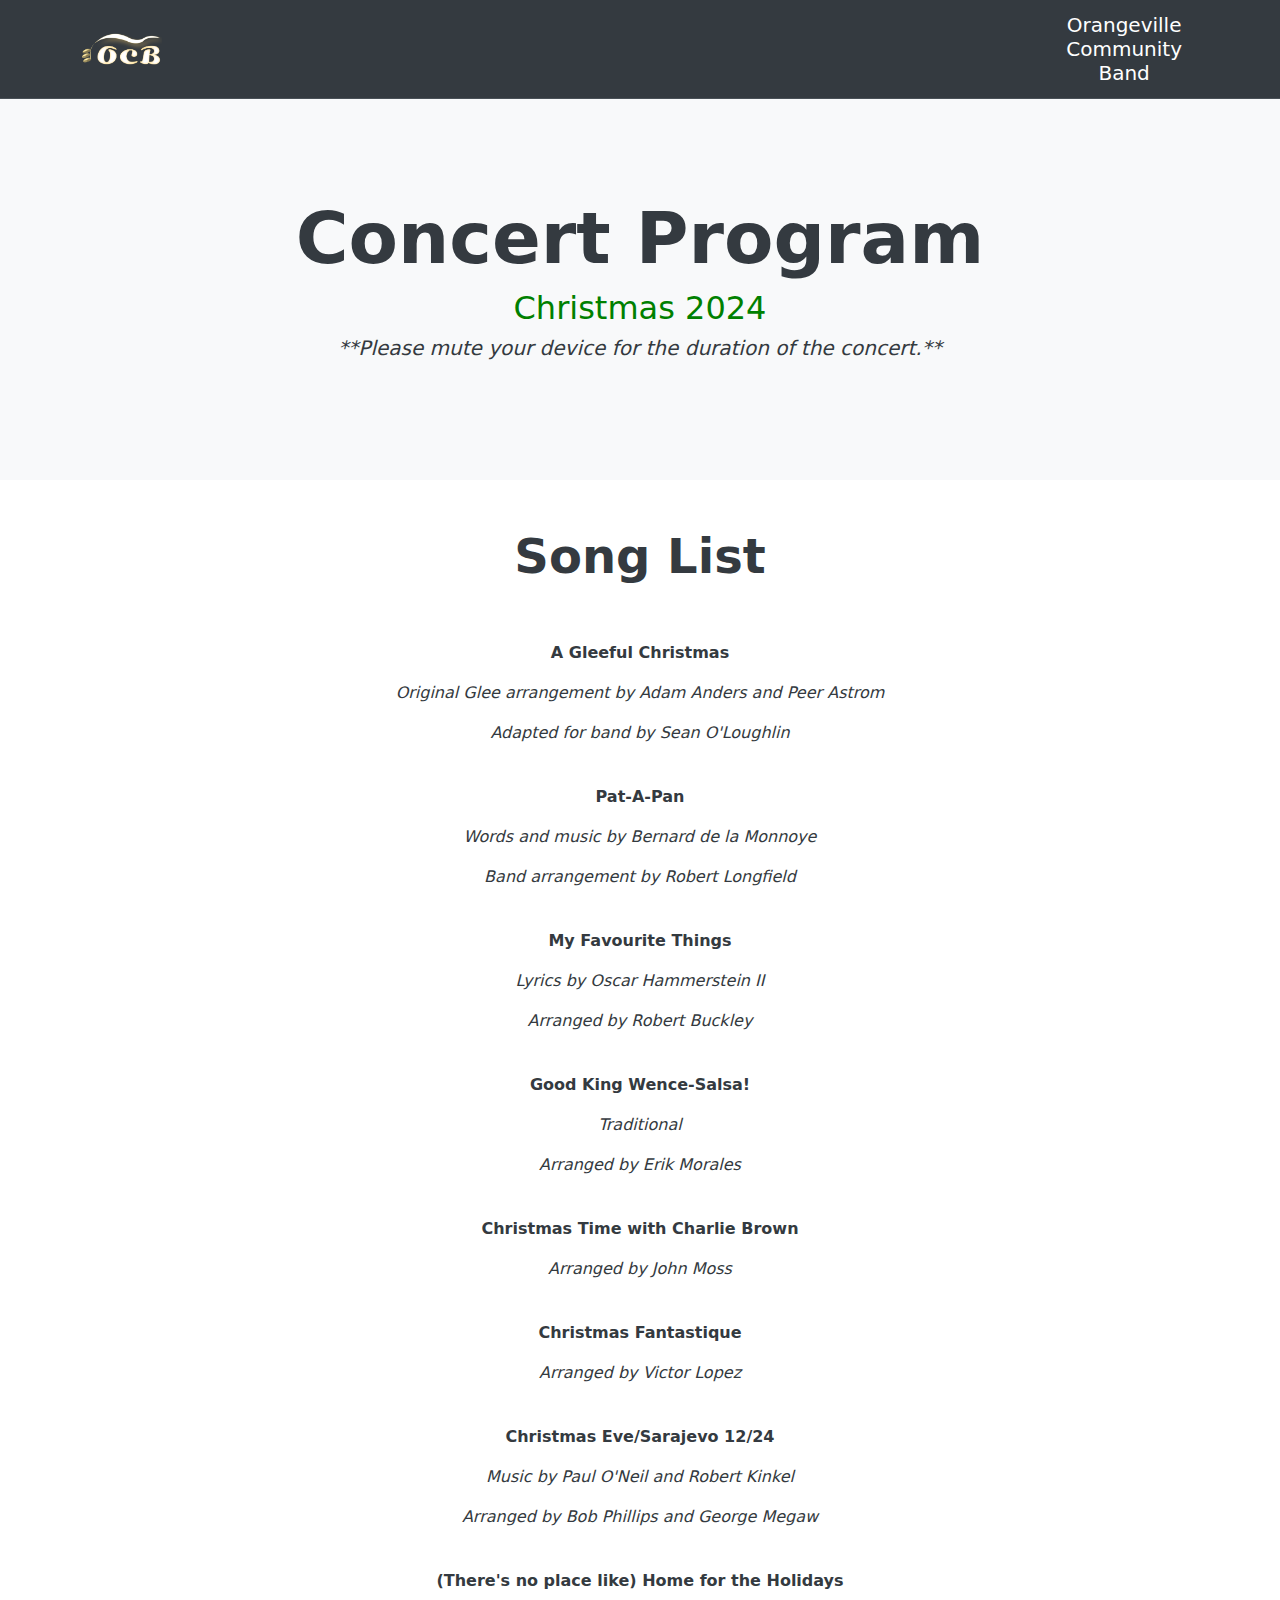
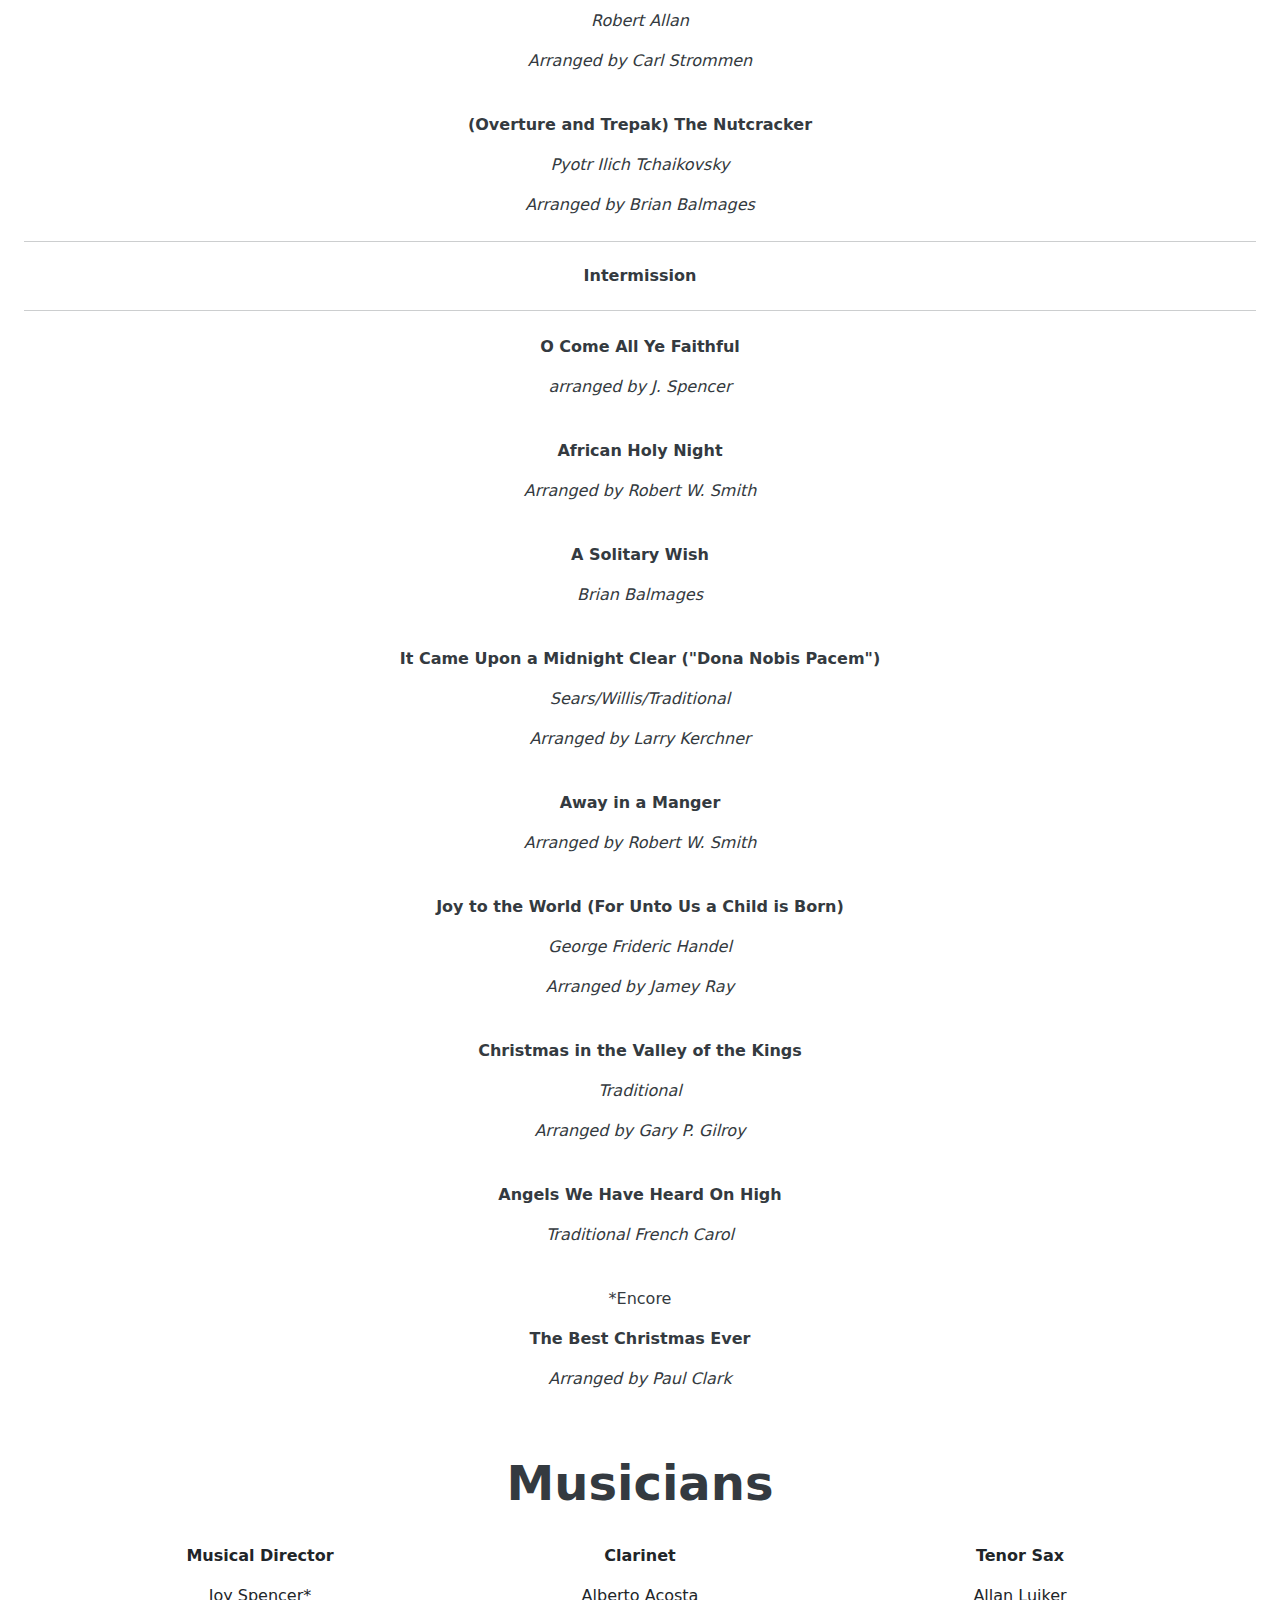
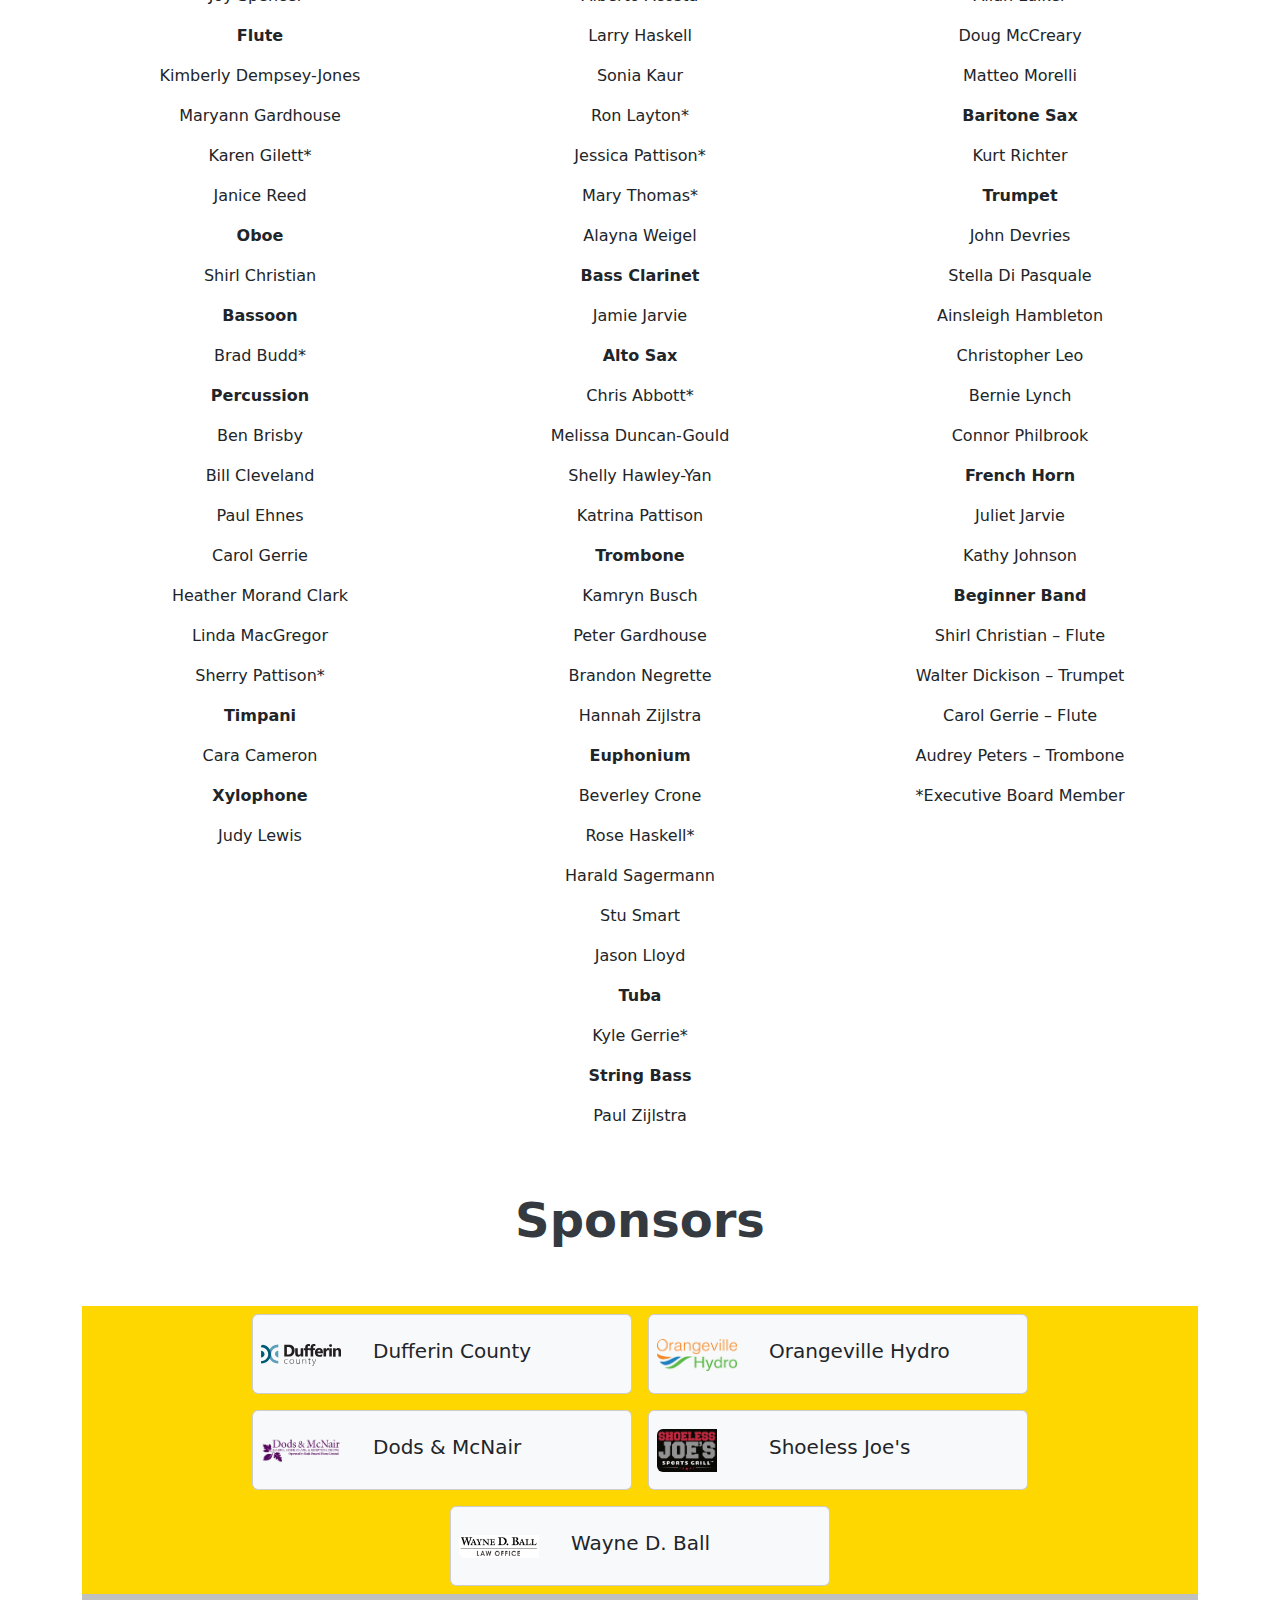
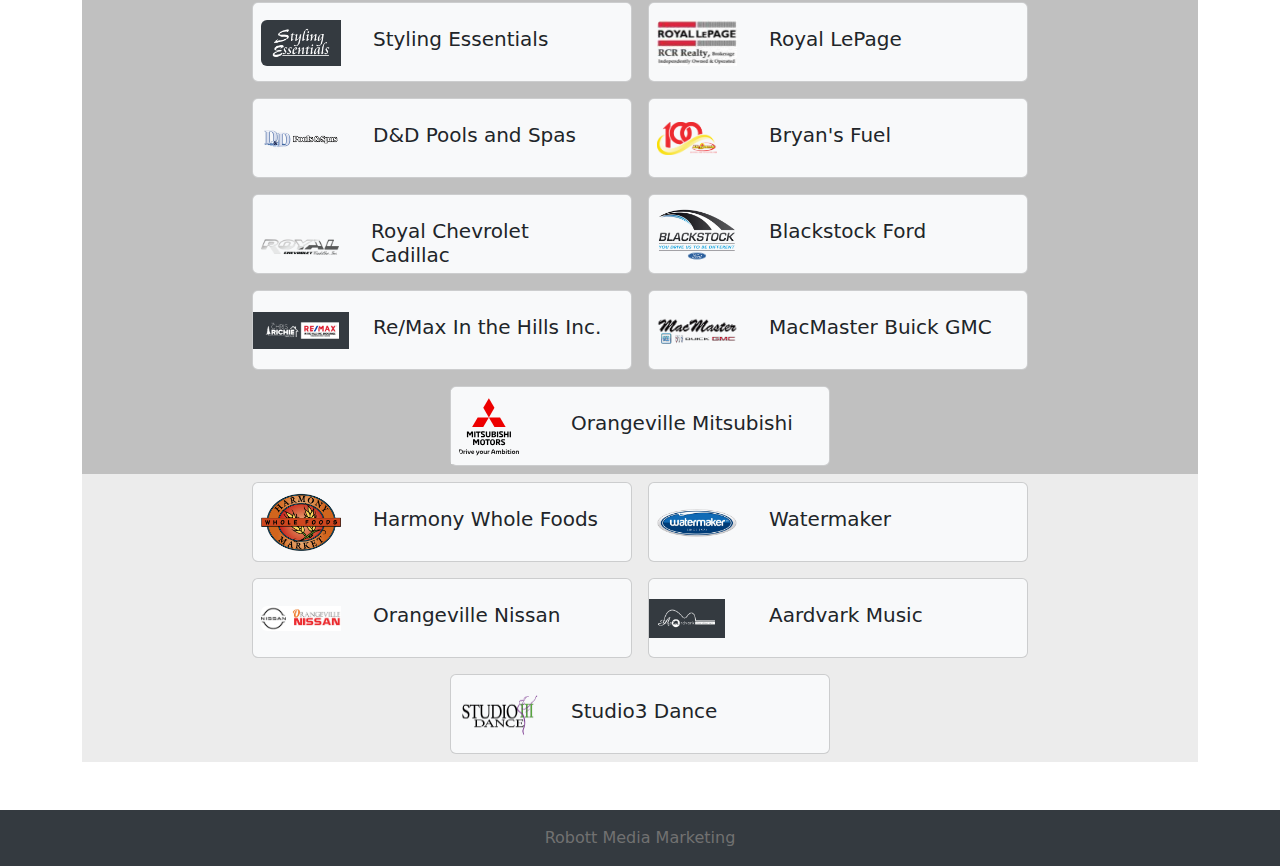
==== ocb-program/index.html @ e538e177 "Added more sponsors" ====
<html lang="en">
<head>
    <meta charset="UTF-8">
    <meta name="viewport" content="width=device-width, initial-scale=1.0">
    <title>Christmas Concert Program 2024 | Orangeville Community Band</title>
    <link href="https://cdn.jsdelivr.net/npm/bootstrap@5.3.3/dist/css/bootstrap.min.css" rel="stylesheet" integrity="sha384-QWTKZyjpPEjISv5WaRU9OFeRpok6YctnYmDr5pNlyT2bRjXh0JMhjY6hW+ALEwIH" crossorigin="anonymous">
    <script src="https://cdn.jsdelivr.net/npm/bootstrap@5.3.3/dist/js/bootstrap.bundle.min.js" integrity="sha384-YvpcrYf0tY3lHB60NNkmXc5s9fDVZLESaAA55NDzOxhy9GkcIdslK1eN7N6jIeHz" crossorigin="anonymous"></script>
    <link rel="stylesheet" href="/ocb-program/style/style.css">
</head>
<body>
<nav class="navbar bg-dark border-bottom border-body" data-bs-theme="dark">
  <div class="container d-flex justify-content-between align-items-center">
    <img src="/ocb-program/img/logo.png" alt="Orangeville Community and Logo" width="80">
    <p class="navbar-brand mb-0 h1 text-center">Orangeville <br>Community<br> Band</p>
  </div>
</nav>



  <!-- Hero titlebar -->
  <div class="bg-light text-secondary px-4 py-5 text-center">
    <div class="py-5">
      <h1 class="display-2 fw-bold text-dark">Concert Program</h1>
      <h2>Christmas 2024</h2>
      <div class="col-lg-6 mx-auto">
        <h3 class="fs-5 mb-4 text-dark fst-italic">**Please mute your device for the duration of the concert.**</h3>
      </div>
    </div>
  </div>

  <!--  -->
  <div class="text-dark px-4 py-5 text-center">
    <h4 class="display-5 fw-bold text-dark text-center">Song List</h4>
    <br>
    
    <br>
    <p class="fw-bold">A Gleeful Christmas</p>
    <p class="fst-italic">Original Glee arrangement by Adam Anders and Peer Astrom</p>
    <p class="fst-italic">Adapted for band by Sean O'Loughlin</p>
    
    <br>
    <p class="fw-bold">Pat-A-Pan</p>
    <p class="fst-italic">Words and music by Bernard de la Monnoye</p>
    <p class="fst-italic">Band arrangement by Robert Longfield</p>

    <br>
    <p class="fw-bold">My Favourite Things</p>
    <p class="fst-italic">Lyrics by Oscar Hammerstein II</p>
    <p class="fst-italic">Arranged by Robert Buckley</p>

    <br>
    <p class="fw-bold">Good King Wence-Salsa!</p>
    <p class="fst-italic">Traditional</p>
    <p class="fst-italic">Arranged by Erik Morales</p>

    <br>
    <p class="fw-bold">Christmas Time with Charlie Brown</p>
    <p class="fst-italic">Arranged by John Moss</p>

    <br>
    <p class="fw-bold">Christmas Fantastique</p>
    <p class="fst-italic">Arranged by Victor Lopez</p>

    <br>
    <p class="fw-bold">Christmas Eve/Sarajevo 12/24</p>
    <p class="fst-italic">Music by Paul O'Neil and Robert Kinkel</p>
    <p class="fst-italic">Arranged by Bob Phillips and George Megaw</p>

    <br>
    <p class="fw-bold">(There's no place like) Home for the Holidays</p>
    <p class="fst-italic">Robert Allan</p>
    <p class="fst-italic">Arranged by Carl Strommen</p>

    <br>
    <p class="fw-bold">(Overture and Trepak) The Nutcracker</p>
    <p class="fst-italic">Pyotr Ilich Tchaikovsky</p>
    <p class="fst-italic">Arranged by Brian Balmages</p>    

    <!-- Divider line -->
    <hr class="my-4">

    <h6 class="fw-bold">Intermission</h6>

    <!-- Divider line -->
    <hr class="my-4">

    <p class="fw-bold">O Come All Ye Faithful</p>
    <p class="fst-italic">arranged by J. Spencer</p>

    <br>
    <p class="fw-bold">African Holy Night</p>
    <p class="fst-italic">Arranged by Robert W. Smith</p>

    <br>
    <p class="fw-bold">A Solitary Wish</p>
    <p class="fst-italic">Brian Balmages</p>

    <br>
    <p class="fw-bold">It Came Upon a Midnight Clear ("Dona Nobis Pacem")</p>
    <p class="fst-italic">Sears/Willis/Traditional</p>
    <p class="fst-italic">Arranged by Larry Kerchner</p>   

    <br>
    <p class="fw-bold">Away in a Manger</p>
    <p class="fst-italic">Arranged by Robert W. Smith</p>

    <br>
    <p class="fw-bold">Joy to the World (For Unto Us a Child is Born)</p>
    <p class="fst-italic">George Frideric Handel</p>
    <p class="fst-italic">Arranged by Jamey Ray</p>   

    <br>
    <p class="fw-bold">Christmas in the Valley of the Kings</p>
    <p class="fst-italic">Traditional</p>
    <p class="fst-italic">Arranged by Gary P. Gilroy</p>   

    <br>
    <p class="fw-bold">Angels We Have Heard On High</p>
    <p class="fst-italic">Traditional French Carol</p>

    <br>
    <p><span class="fw-normal fst-normal">*Encore</span></p>
    <p class="fw-bold">The Best Christmas Ever</p>
    <p class="fst-italic">Arranged by Paul Clark</p>
  </div>

  <!-- Musicians -->
  <div class="container w-80 mx-auto">
    <h4 class="display-5 fw-bold text-dark text-center">Musicians</h4><br>

    <div class="row text-center">

      <div class="col-md-4">
        <p class="fw-bold">Musical Director</p>
        <p>Joy Spencer*</p>

        <p class="fw-bold">Flute</p>
        <p>Kimberly Dempsey-Jones</p>
        <p>Maryann Gardhouse</p>
        <p>Karen Gilett*</p>
        <p>Janice Reed</p>

        <p class="fw-bold">Oboe</p>
        <p>Shirl Christian</p>

        <p class="fw-bold">Bassoon</p>
        <p>Brad Budd*</p>

        <p class="fw-bold">Percussion</p>
        <p>Ben Brisby</p>
        <p>Bill Cleveland</p>
        <p>Paul Ehnes</p>
        <p>Carol Gerrie</p>
        <p>Heather Morand Clark</p>
        <p>Linda MacGregor</p>
        <p>Sherry Pattison*</p>

        <p class="fw-bold">Timpani</p>
        <p>Cara Cameron</p>

        <p class="fw-bold">Xylophone</p>
        <p>Judy Lewis</p>
      </div>

      <div class="col-md-4">
        <p class="fw-bold">Clarinet</p>
        <p>Alberto Acosta</p>
        <p>Larry Haskell</p>
        <p>Sonia Kaur</p>
        <p>Ron Layton*</p>
        <p>Jessica Pattison*</p>
        <p>Mary Thomas*</p>
        <p>Alayna Weigel</p>

        <p class="fw-bold">Bass Clarinet</p>
        <p>Jamie Jarvie</p>

        <p class="fw-bold">Alto Sax</p>
        <p>Chris Abbott*</p>
        <p>Melissa Duncan-Gould</p>
        <p>Shelly Hawley-Yan</p>
        <p>Katrina Pattison</p>

        <p class="fw-bold">Trombone</p>
        <p>Kamryn Busch</p>
        <p>Peter Gardhouse</p>
        <p>Brandon Negrette</p>
        <p>Hannah Zijlstra</p>

        <p class="fw-bold">Euphonium</p>
        <p>Beverley Crone</p>
        <p>Rose Haskell*</p>
        <p>Harald Sagermann</p>
        <p>Stu Smart</p>
        <p>Jason Lloyd</p>

        <p class="fw-bold">Tuba</p>
        <p>Kyle Gerrie*</p>

        <p class="fw-bold">String Bass</p>
        <p>Paul Zijlstra</p>
      </div>

      <div class="col-md-4">
        <p class="fw-bold">Tenor Sax</p>
        <p>Allan Luiker</p>
        <p>Doug McCreary</p>
        <p>Matteo Morelli</p>

        <p class="fw-bold">Baritone Sax</p>
        <p>Kurt Richter</p>

        <p class="fw-bold">Trumpet</p>
        <p>John Devries</p>
        <p>Stella Di Pasquale</p>
        <p>Ainsleigh Hambleton</p>
        <p>Christopher Leo</p>
        <p>Bernie Lynch</p>
        <p>Connor Philbrook</p>

        <p class="fw-bold">French Horn</p>
        <p>Juliet Jarvie</p>
        <p>Kathy Johnson</p>

        <p class="fw-bold">Beginner Band</p>
        <p>Shirl Christian – Flute</p>
        <p>Walter Dickison – Trumpet</p>
        <p>Carol Gerrie – Flute</p>
        <p>Audrey Peters – Trombone</p>

        <p>*Executive Board Member</p>
      </div>

    </div>
  </div>

  <div class="container my-5 w-60 mx-auto"> <!-- Centered container with 50% width -->
    <h4 class="display-5 fw-bold text-dark text-center">Sponsors</h4><br><br>

    <!-- Gold -->
    <div class="d-flex flex-wrap justify-content-center" style="background-color: gold;"> <!-- Use flexbox to center the cards -->
  
      <div class="card m-2" style="background-color: #f8f9fa; width: 380px;height: 80px;">
        <div class="d-flex">
          <div class="p-2 align-self-center">
            <img src="/ocb-program/img/dufferin-county-colour.svg" class="py-1 rounded-start" alt="Image 1" width="80">
          </div>
          <div class="p-2 flex-grow-1">
            <div class="card-body">
              <h5 class="card-title">Dufferin County</h5>
            </div>
          </div>
        </div>
      </div>

      <div class="card m-2" style="background-color: #f8f9fa; width: 380px;height: 80px;">
        <div class="d-flex">
          <div class="p-2 align-self-center">
            <img src="/ocb-program/img/orangeville-hydro.png" class="img-fluid rounded-start" alt="Image 1" width="80">
          </div>
          <div class="p-2 flex-grow-1">
            <div class="card-body">
              <h5 class="card-title">Orangeville Hydro</h5>
            </div>
          </div>
        </div>
      </div>

      <div class="card m-2" style="background-color: #f8f9fa; width: 380px; height: 80px;">
        <div class="d-flex">
          <div class="p-2 align-self-center">
            <img src="/ocb-program/img/dods-mcnair.png" class="img-fluid rounded-start" alt="Image 1" width="80">
          </div>
          <div class="p-2 flex-grow-1">
            <div class="card-body">
              <h5 class="card-title">Dods & McNair</h5>
            </div>
          </div>
        </div>
      </div>

      <div class="card m-2" style="background-color: #f8f9fa; width: 380px; height: 80px;">
        <div class="d-flex">
          <div class="p-2 align-self-center">
            <img src="/ocb-program/img/shoeless-joes.jpg" class="img-fluid rounded-start" alt="Image 1" width="60" height="20">
          </div>
          <div class="p-2 flex-grow-1">
            <div class="card-body">
              <h5 class="card-title" style="margin-left: 20px;">Shoeless Joe's</h5>
            </div>
          </div>
        </div>
      </div>

      <div class="card m-2" style="background-color: #f8f9fa; width: 380px; height: 80px;">
        <div class="d-flex">
          <div class="p-2 align-self-center">
            <img src="/ocb-program/img/wayne-d-ball.gif" class="py-0 img-fluid rounded-start" alt="Image 1" width="80">
          </div>
          <div class="p-2 flex-grow-1">
            <div class="card-body">
              <h5 class="card-title">Wayne D. Ball</h5>
            </div>
          </div>
        </div>
      </div>

    </div>

    <!-- Silver -->
    <div class="d-flex flex-wrap justify-content-center" style="background-color: silver;"> <!-- Use flexbox to center the cards -->
  
      <div class="card m-2" style="background-color: #f8f9fa; width: 380px;height: 80px;">
        <div class="d-flex">
          <div class="p-2 align-self-center">
            <img src="/ocb-program/img/styling-essentials.png" class="py-1 rounded-start bg-dark" alt="Image 1" width="80">
          </div>
          <div class="p-2 flex-grow-1">
            <div class="card-body">
              <h5 class="card-title">Styling Essentials</h5>
            </div>
          </div>
        </div>
      </div>

      <div class="card m-2" style="background-color: #f8f9fa; width: 380px;height: 80px;">
        <div class="d-flex">
          <div class="p-2 align-self-center">
            <img src="/ocb-program/img/Royal-LePage.jpg" class="img-fluid rounded-start" alt="Image 1" width="80">
          </div>
          <div class="p-2 flex-grow-1">
            <div class="card-body">
              <h5 class="card-title">Royal LePage</h5>
            </div>
          </div>
        </div>
      </div>

      <div class="card m-2" style="background-color: #f8f9fa; width: 380px;height: 80px;">
        <div class="d-flex">
          <div class="p-2 align-self-center">
            <img src="/ocb-program/img/D&D-Pools.png" class="img-fluid rounded-start" alt="Image 1" width="80">
          </div>
          <div class="p-2 flex-grow-1">
            <div class="card-body">
              <h5 class="card-title">D&D Pools and Spas</h5>
            </div>
          </div>
        </div>
      </div>

      <div class="card m-2" style="background-color: #f8f9fa; width: 380px; height: 80px;">
        <div class="d-flex">
          <div class="p-2 align-self-center">
            <img src="/ocb-program/img/bryan_s-fuel-100th.png" class="img-fluid rounded-start" alt="Image 1" width="60" height="20">
          </div>
          <div class="p-2 flex-grow-1">
            <div class="card-body">
              <h5 class="card-title" style="margin-left: 20px;">Bryan's Fuel</h5>
            </div>
          </div>
        </div>
      </div>

      <div class="card m-2" style="background-color: #f8f9fa; width: 380px; height: 80px;">
        <div class="d-flex">
          <div class="p-2 align-self-center bg-light">
            <img src="/ocb-program/img/Royal_ChevroletCadillac.png" class="py-0 img-fluid rounded-start" alt="Image 1" width="80">
          </div>
          <div class="p-2 flex-grow-1">
            <div class="card-body">
              <h5 class="card-title">Royal Chevrolet Cadillac</h5>
            </div>
          </div>
        </div>
      </div>

      <div class="card m-2" style="background-color: #f8f9fa; width: 380px; height: 80px;">
        <div class="d-flex">
          <div class="p-2 align-self-center bg-light">
            <img src="/ocb-program/img/BlackStock-Ford.png" class="py-0 img-fluid rounded-start" alt="Image 1" width="80">
          </div>
          <div class="p-2 flex-grow-1">
            <div class="card-body">
              <h5 class="card-title">Blackstock Ford</h5>
            </div>
          </div>
        </div>
      </div>

      <div class="card m-2" style="background-color: #f8f9fa; width: 380px; height: 80px;">
        <div class="d-flex">
          <div class="p-2 align-self-center bg-dark">
            <img src="/ocb-program/img/remax-in-the-hills-logo.webp" class="py-0 img-fluid rounded-start" alt="Image 1" width="80">
          </div>
          <div class="p-2 flex-grow-1">
            <div class="card-body">
              <h5 class="card-title">Re/Max In the Hills Inc.</h5>
            </div>
          </div>
        </div>
      </div>

      <div class="card m-2" style="background-color: #f8f9fa; width: 380px; height: 80px;">
        <div class="d-flex">
          <div class="p-2 align-self-center bg-light">
            <img src="/ocb-program/img/MACMASTER23LOGO.png" class="py-0 img-fluid rounded-start" alt="Image 1" width="80">
          </div>
          <div class="p-2 flex-grow-1">
            <div class="card-body">
              <h5 class="card-title">MacMaster Buick GMC</h5>
            </div>
          </div>
        </div>
      </div>

      <div class="card m-2" style="background-color: #f8f9fa; width: 380px; height: 80px;">
        <div class="d-flex">
          <div class="p-2 align-self-center bg-light">
            <img src="/ocb-program/img/mitsubishi-orangeville.svg" class="py-0 img-fluid rounded-start" alt="Image 1" width="60">
          </div>
          <div class="p-2 flex-grow-1">
            <div class="card-body">
              <h5 class="card-title" style="margin-left: 20px;">Orangeville Mitsubishi</h5>
            </div>
          </div>
        </div>
      </div>

    </div>

     <!-- Bronze -->
     <div class="d-flex flex-wrap justify-content-center" style="background-color: rgb(236, 236, 236);"> <!-- Use flexbox to center the cards -->
  
      <div class="card m-2" style="background-color: #f8f9fa; width: 380px;height: 80px;">
        <div class="d-flex">
          <div class="p-2 align-self-center">
            <img src="/ocb-program/img/harmony-whole-foods.png" class="image-fluid rounded-start" alt="Image 1" width="80">
          </div>
          <div class="p-2 flex-grow-1">
            <div class="card-body">
              <h5 class="card-title">Harmony Whole Foods</h5>
            </div>
          </div>
        </div>
      </div>

      <div class="card m-2" style="background-color: #f8f9fa; width: 380px;height: 80px;">
        <div class="d-flex">
          <div class="p-2 align-self-center">
            <img src="/ocb-program/img/WatermakerLogo1-1.webp" class="img-fluid rounded-start" alt="Image 1" width="80">
          </div>
          <div class="p-2 flex-grow-1">
            <div class="card-body">
              <h5 class="card-title">Watermaker</h5>
            </div>
          </div>
        </div>
      </div>

      <div class="card m-2" style="background-color: #f8f9fa; width: 380px;height: 80px;">
        <div class="d-flex">
          <div class="p-2 align-self-center">
            <img src="/ocb-program/img/orangeville-nissan.jpg" class="img-fluid rounded-start" alt="Image 1" width="80">
          </div>
          <div class="p-2 flex-grow-1">
            <div class="card-body">
              <h5 class="card-title">Orangeville Nissan</h5>
            </div>
          </div>
        </div>
      </div>

      <div class="card m-2" style="background-color: #f8f9fa; width: 380px; height: 80px;">
        <div class="d-flex">
          <div class="p-2 align-self-center bg-dark">
            <img src="/ocb-program/img/AardvarkMusic-white-logo-1.webp" class="img-fluid rounded-start" alt="Image 1" width="60" height="20">
          </div>
          <div class="p-2 flex-grow-1">
            <div class="card-body">
              <h5 class="card-title" style="margin-left: 20px;">Aardvark Music</h5>
            </div>
          </div>
        </div>
      </div>

      <div class="card m-2" style="background-color: #f8f9fa; width: 380px; height: 80px;">
        <div class="d-flex">
          <div class="p-2 align-self-center bg-light">
            <img src="/ocb-program/img/studio3dance-logo.png" class="py-0 img-fluid rounded-start" alt="Image 1" width="80">
          </div>
          <div class="p-2 flex-grow-1">
            <div class="card-body">
              <h5 class="card-title">Studio3 Dance</h5>
            </div>
          </div>
        </div>
      </div>

    </div>

  </div>


  <!-- Dark Footer -->
  <footer class="bg-dark text-white text-center py-3">
    <div class="container">
      <p class="mb-0 text-subtle">Robott Media Marketing</p>
    </div>
  </footer>
      
</body>
</html>
---- ocb-program/style/style.css ----
/* custom.css */

/* Override Bootstrap colors with Christmas theme */
.text-secondary {
  color: #008000 !important; /* Christmas green text */
}

/* Additional Christmas themed text colors */
.text-primary {
  color: #ff0000 !important; /* Christmas red */
}

.text-success {
  color: #008000 !important; /* Christmas green */
}

.text-danger {
  color: #ff0000 !important; /* Christmas red */
}

.text-warning {
  color: #ffd700 !important; /* Gold */
}

.text-info {
  color: #00ced1 !important; /* Turquoise */
}

.text-light {
  color: #dbdbdb !important; /* Light */
}

.text-dark {
  color: #343a40 !important; /* Dark */
}

.text-subtle {
  color: rgb(113, 113, 113) !important; /* Subtle dark */
}


/* custom.css */

/* Override Bootstrap background colors with Christmas theme */
.bg-primary {
  background-color: #ff0000 !important; /* Christmas red */
}

.bg-success {
  background-color: #008000 !important; /* Christmas green */
}

.bg-danger {
  background-color: #ff0000 !important; /* Christmas red */
}

.bg-warning {
  background-color: #ffd700 !important; /* Gold */
}

.bg-info {
  background-color: #00ced1 !important; /* Turquoise */
}

.bg-light {
  background-color: #f8f9fa !important; /* Light */
}

.bg-dark {
  background-color: #343a40 !important; /* Dark */
}

/* Custom background color for subtle dark */
.bg-dark-subtle {
  background-color: #ff0000 !important; /* Christmas red background */
}


.btn-outline-info {
  border-color: #ff0000 !important; /* Christmas red border */
  color: #ff0000 !important; /* Christmas red text */
}

.btn-outline-info:hover {
  background-color: #ff0000 !important; /* Christmas red background on hover */
  color: #fff !important; /* White text on hover */
}

.btn-outline-light {
  border-color: #008000 !important; /* Christmas green border */
  color: #008000 !important; /* Christmas green text */
}

.btn-outline-light:hover {
  background-color: #008000 !important; /* Christmas green background on hover */
  color: #fff !important; /* White text on hover */
}
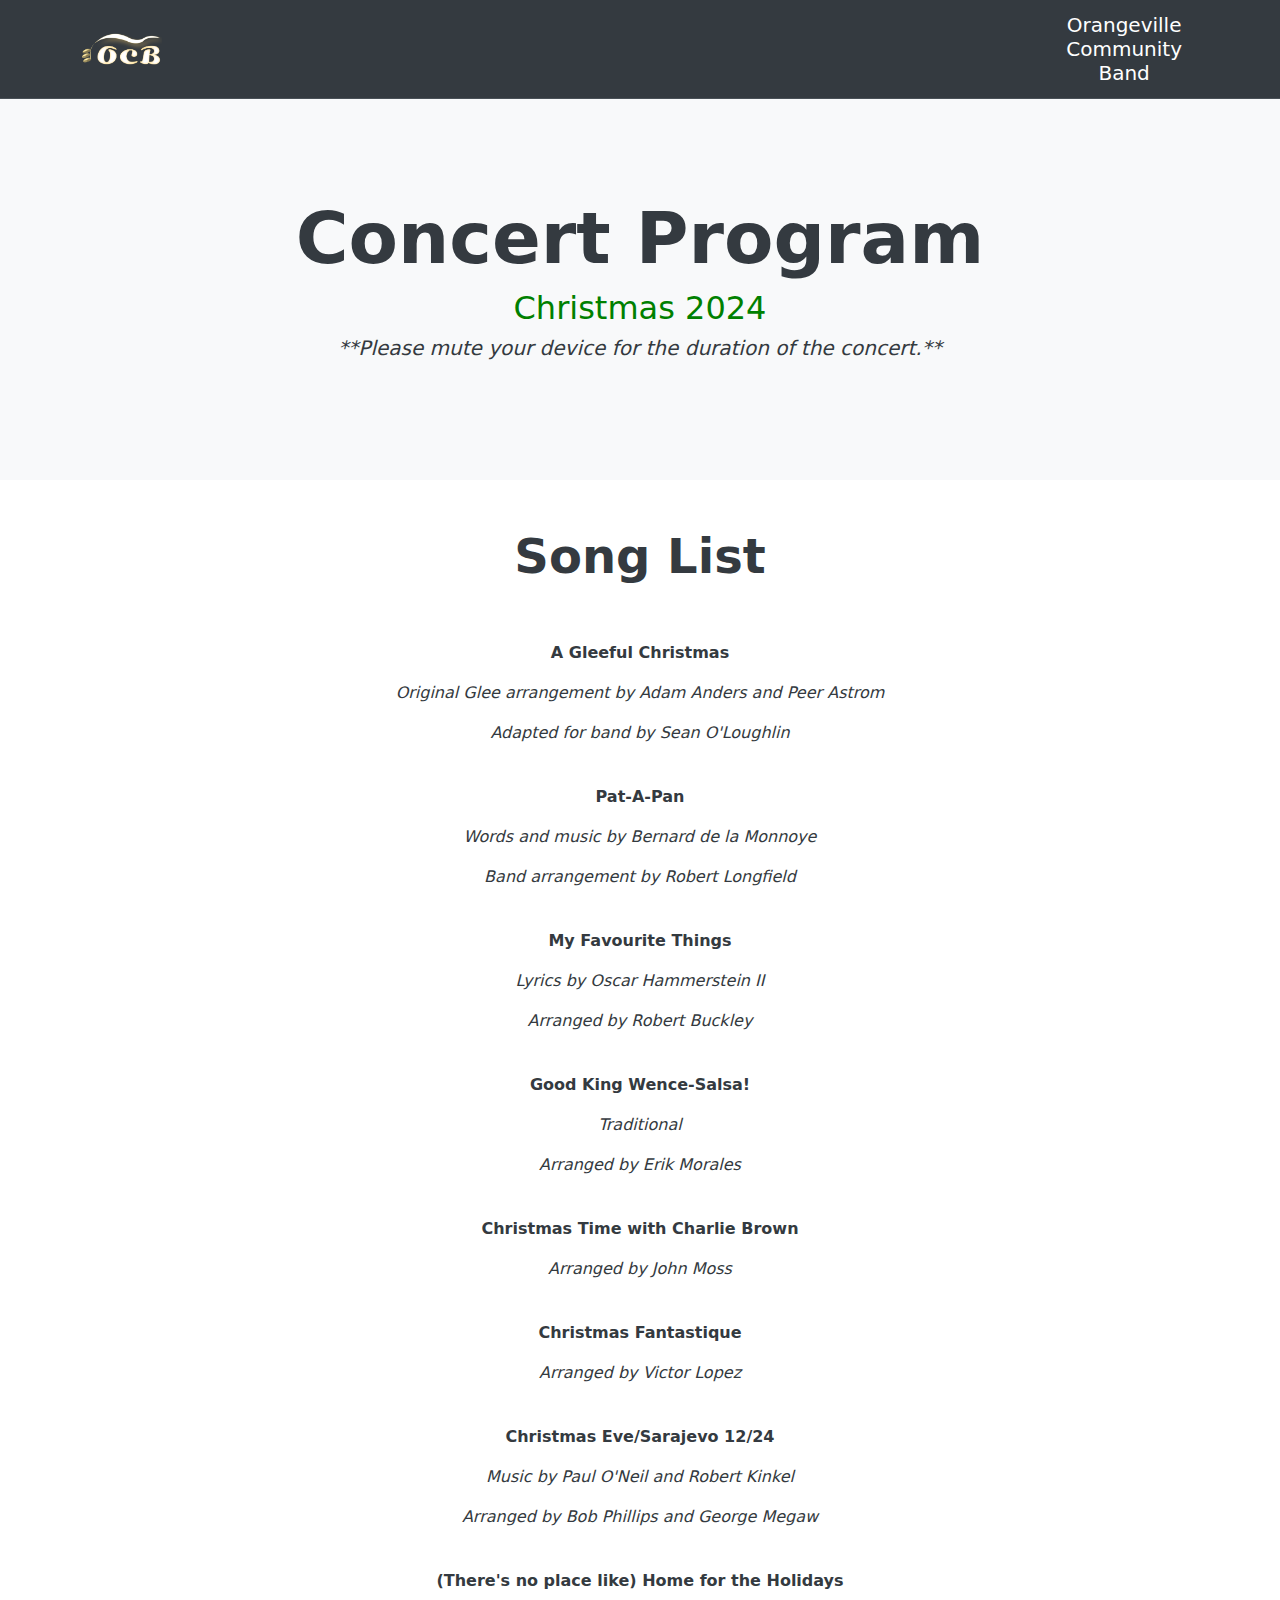
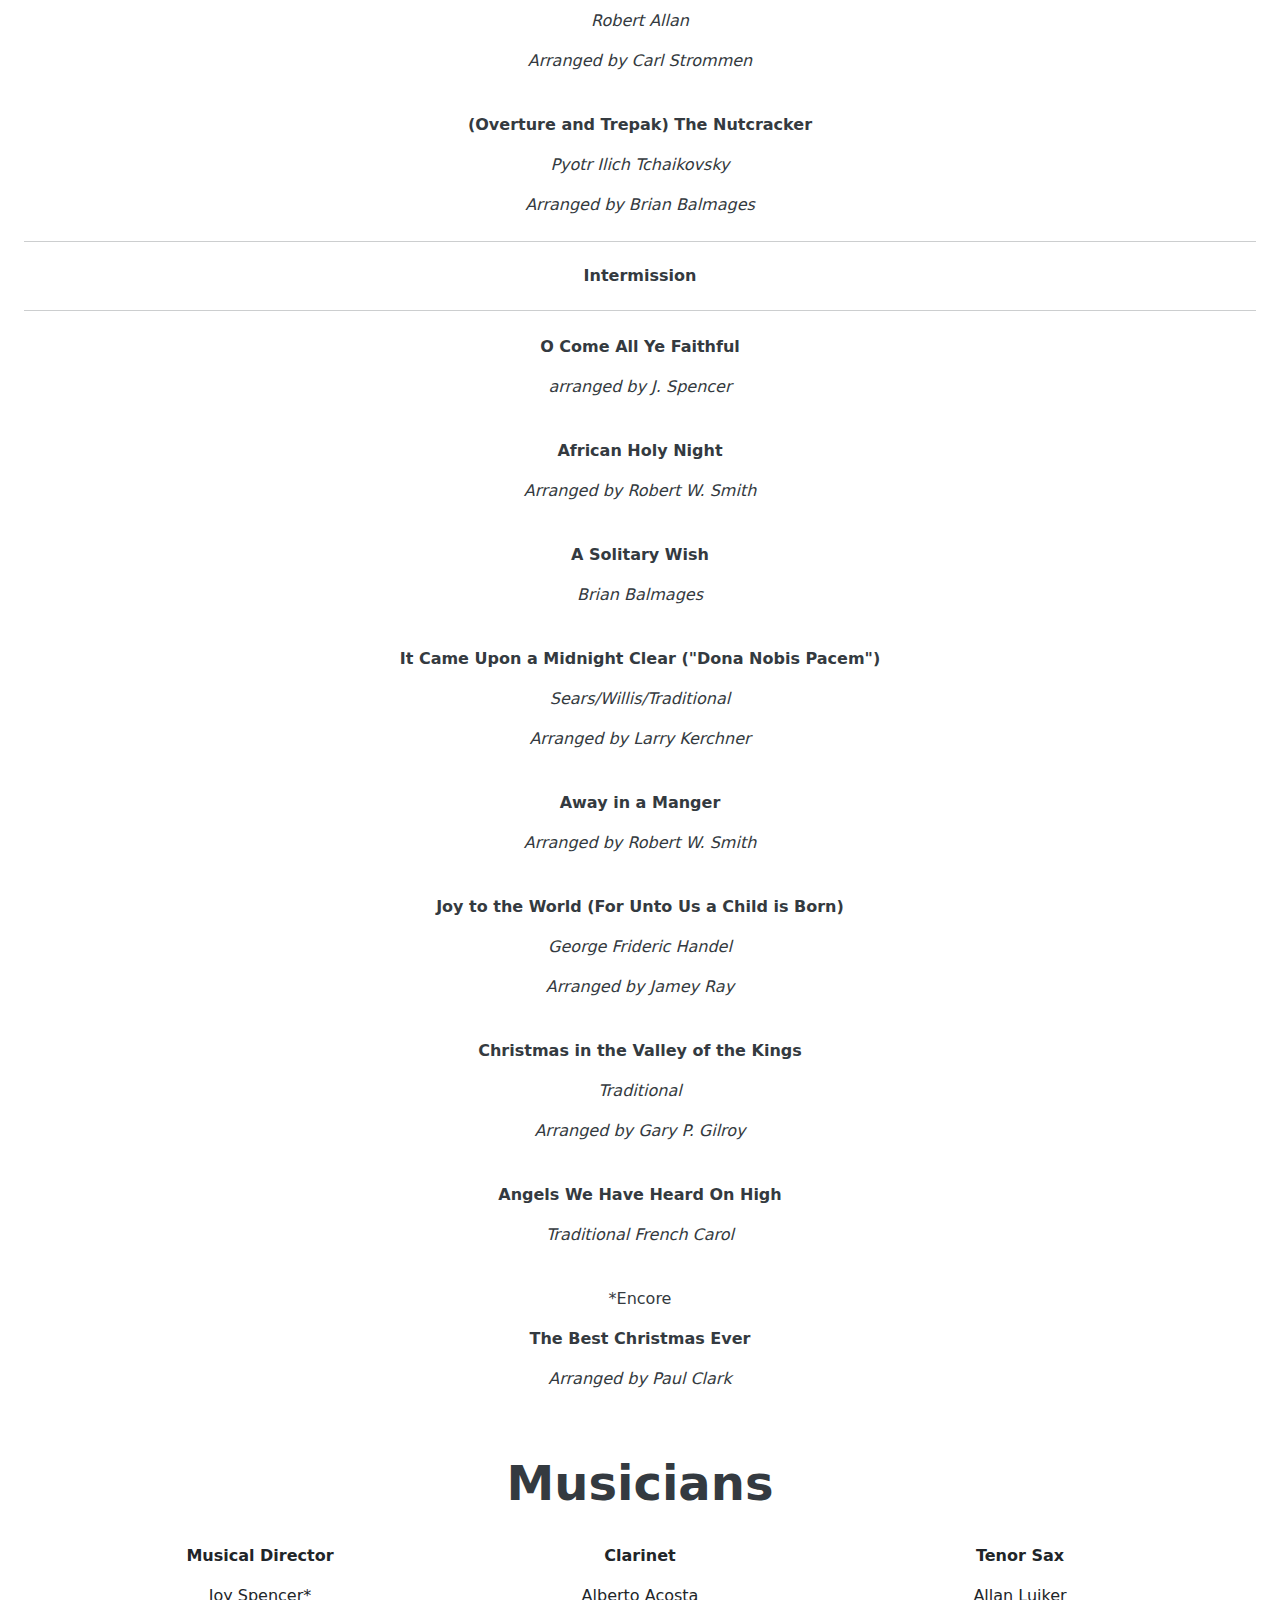
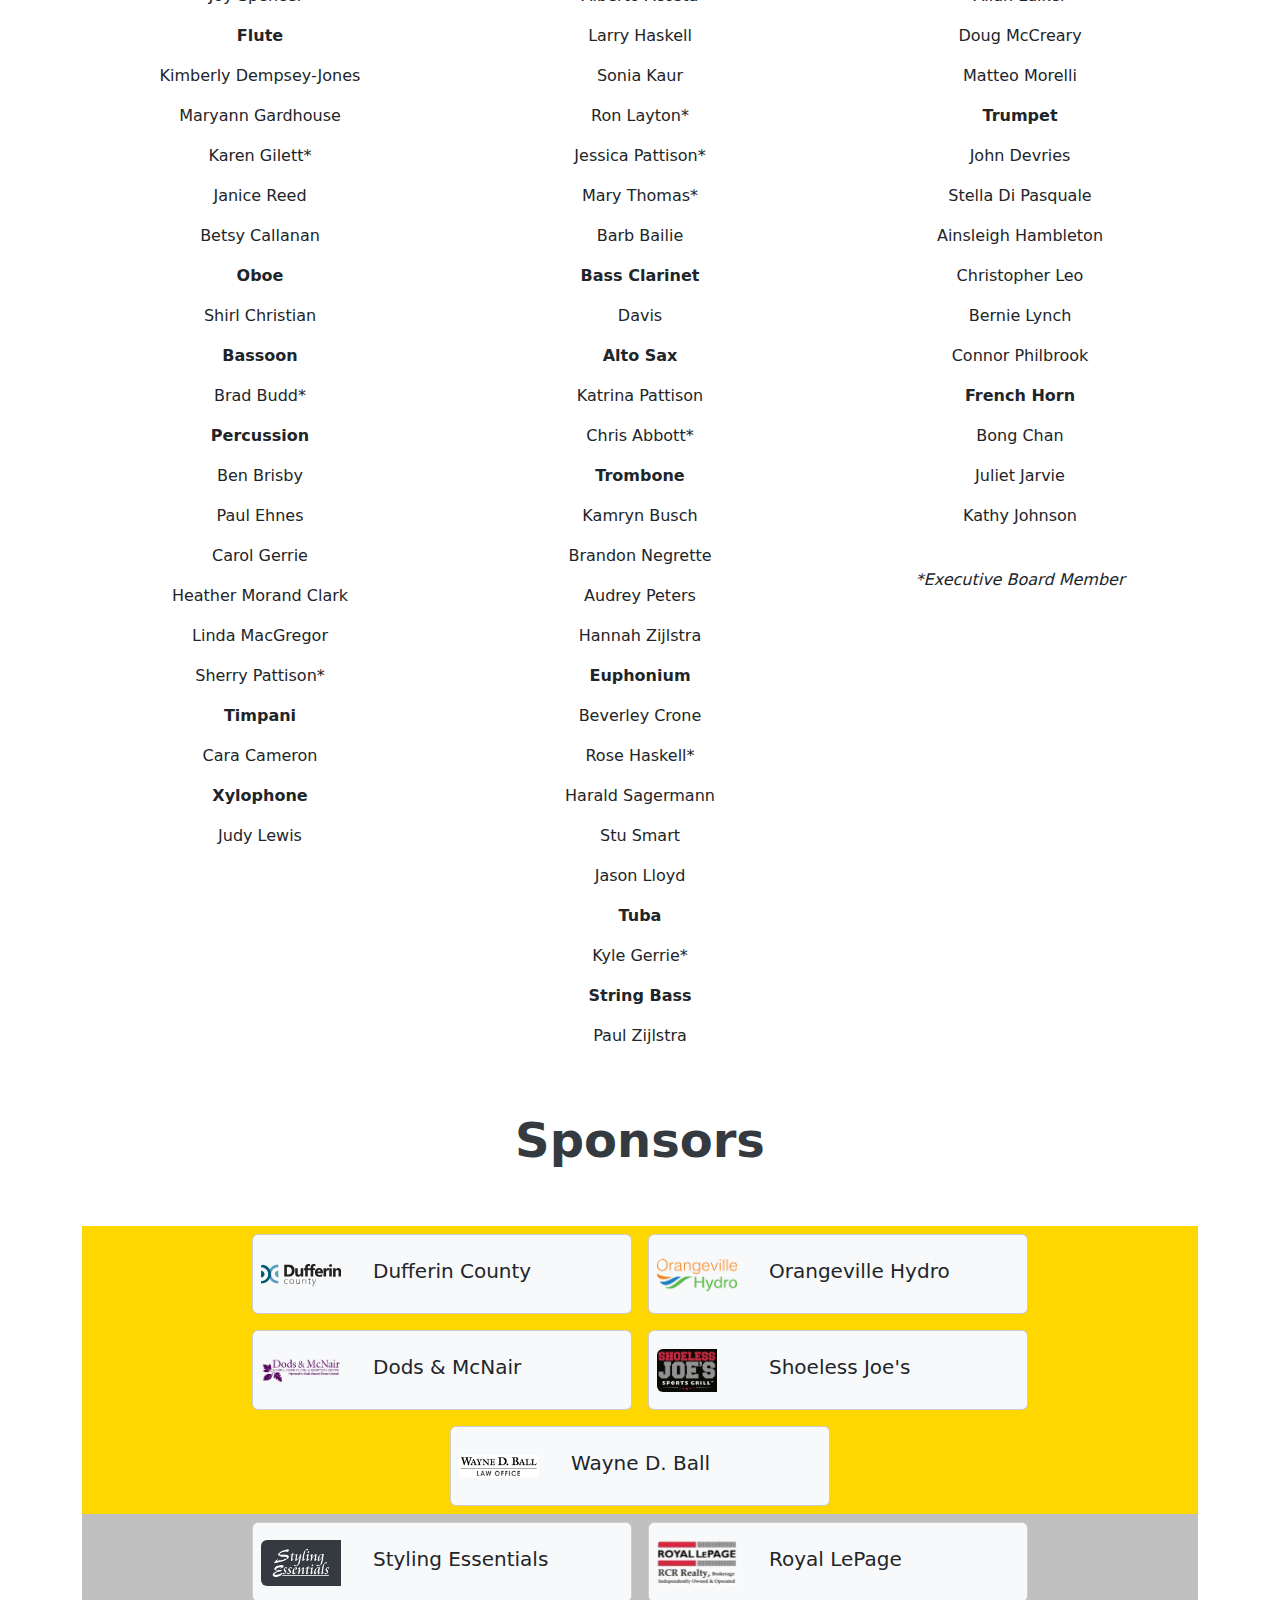
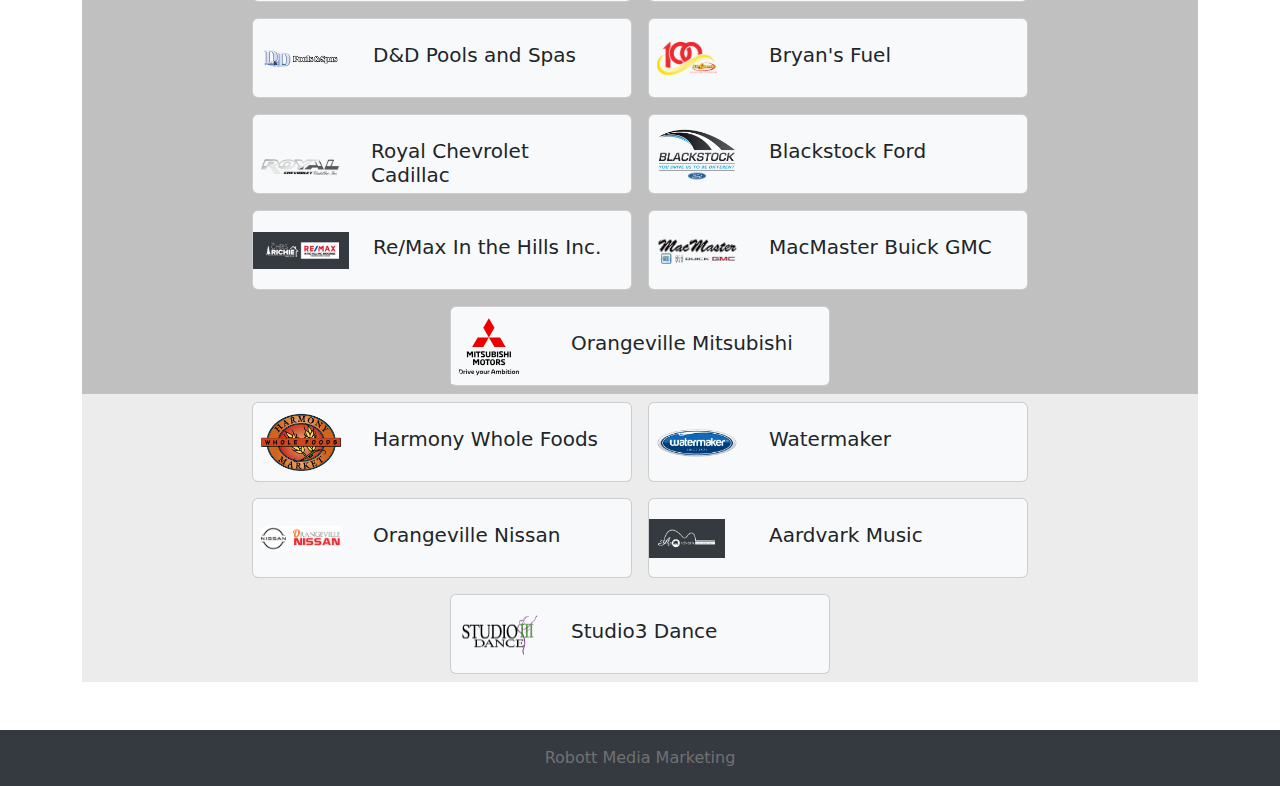
==== commit 0dc7aa39: "Musician list updated" ====
--- a/ocb-program/index.html
+++ b/ocb-program/index.html
@@ -139,7 +139,8 @@
         <p>Maryann Gardhouse</p>
         <p>Karen Gilett*</p>
         <p>Janice Reed</p>
-
+        <p>Betsy Callanan</p>
+        
         <p class="fw-bold">Oboe</p>
         <p>Shirl Christian</p>
 
@@ -148,7 +149,6 @@
 
         <p class="fw-bold">Percussion</p>
         <p>Ben Brisby</p>
-        <p>Bill Cleveland</p>
         <p>Paul Ehnes</p>
         <p>Carol Gerrie</p>
         <p>Heather Morand Clark</p>
@@ -170,21 +170,19 @@
         <p>Ron Layton*</p>
         <p>Jessica Pattison*</p>
         <p>Mary Thomas*</p>
-        <p>Alayna Weigel</p>
+        <p>Barb Bailie</p>
 
         <p class="fw-bold">Bass Clarinet</p>
-        <p>Jamie Jarvie</p>
+        <p>Davis</p>
 
         <p class="fw-bold">Alto Sax</p>
+        <p>Katrina Pattison</p>
         <p>Chris Abbott*</p>
-        <p>Melissa Duncan-Gould</p>
-        <p>Shelly Hawley-Yan</p>
-        <p>Katrina Pattison</p>
 
         <p class="fw-bold">Trombone</p>
         <p>Kamryn Busch</p>
-        <p>Peter Gardhouse</p>
         <p>Brandon Negrette</p>
+        <p>Audrey Peters</p>
         <p>Hannah Zijlstra</p>
 
         <p class="fw-bold">Euphonium</p>
@@ -206,9 +204,6 @@
         <p>Allan Luiker</p>
         <p>Doug McCreary</p>
         <p>Matteo Morelli</p>
-
-        <p class="fw-bold">Baritone Sax</p>
-        <p>Kurt Richter</p>
 
         <p class="fw-bold">Trumpet</p>
         <p>John Devries</p>
@@ -219,16 +214,17 @@
         <p>Connor Philbrook</p>
 
         <p class="fw-bold">French Horn</p>
+        <p>Bong Chan</p>
         <p>Juliet Jarvie</p>
         <p>Kathy Johnson</p>
 
-        <p class="fw-bold">Beginner Band</p>
+        <!-- <p class="fw-bold">Beginner Band</p>
         <p>Shirl Christian – Flute</p>
         <p>Walter Dickison – Trumpet</p>
-        <p>Carol Gerrie – Flute</p>
-        <p>Audrey Peters – Trombone</p>
-
-        <p>*Executive Board Member</p>
+        <p>Carol Gerrie – Flute</p> -->
+
+        <br>
+        <p class="fst-italic">*Executive Board Member</p>
       </div>
 
     </div>
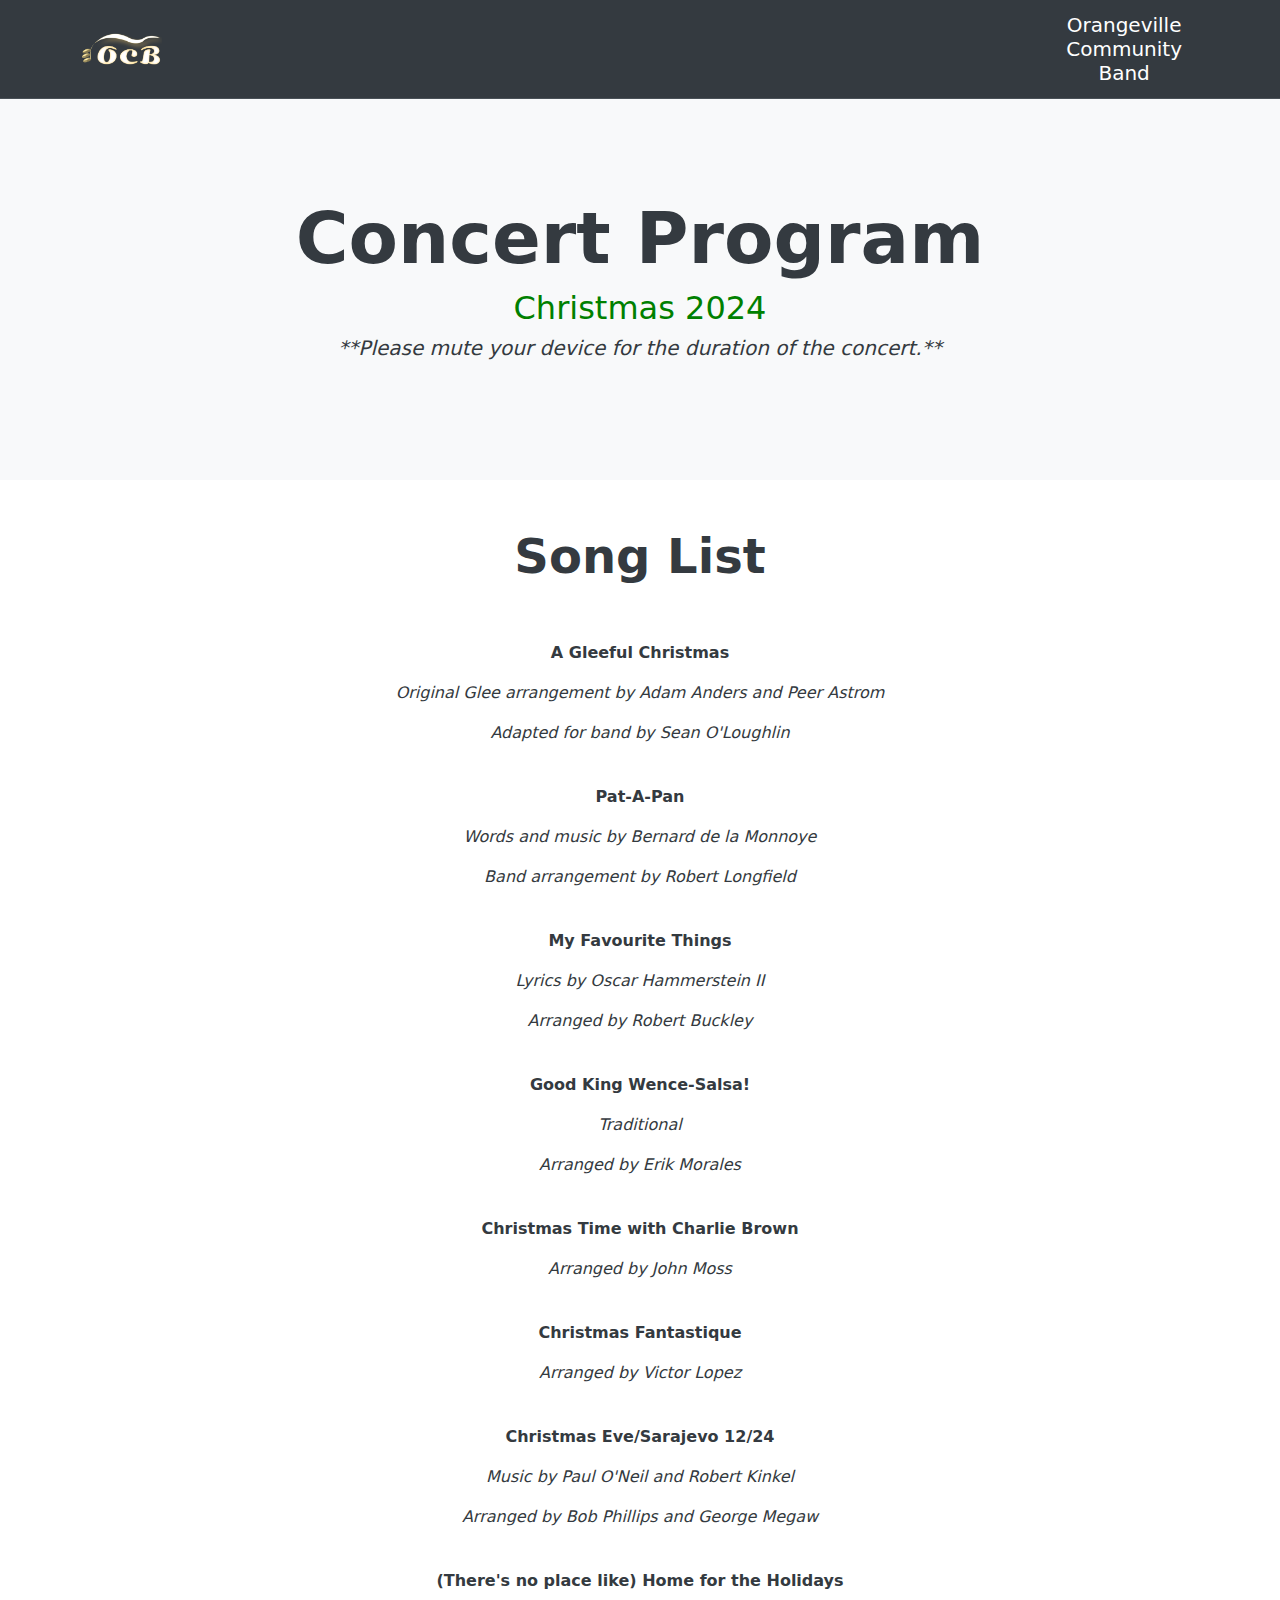
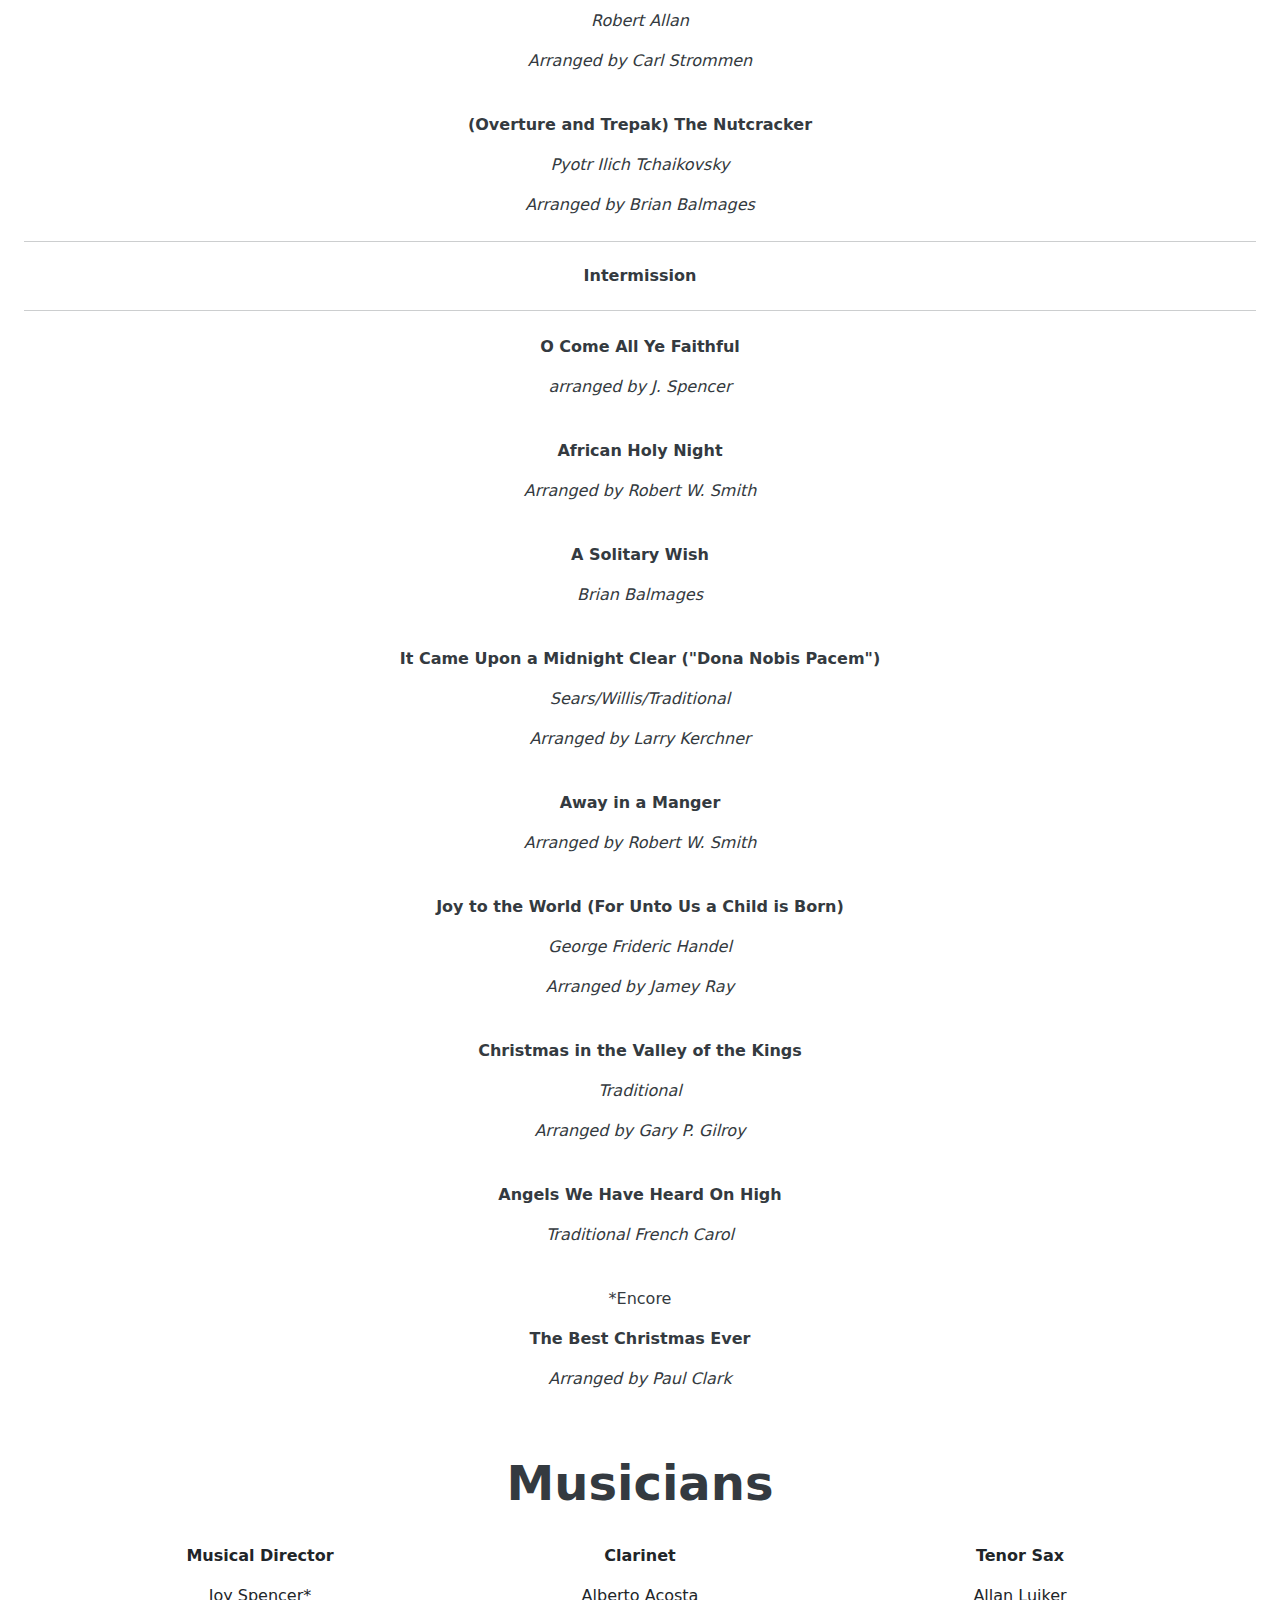
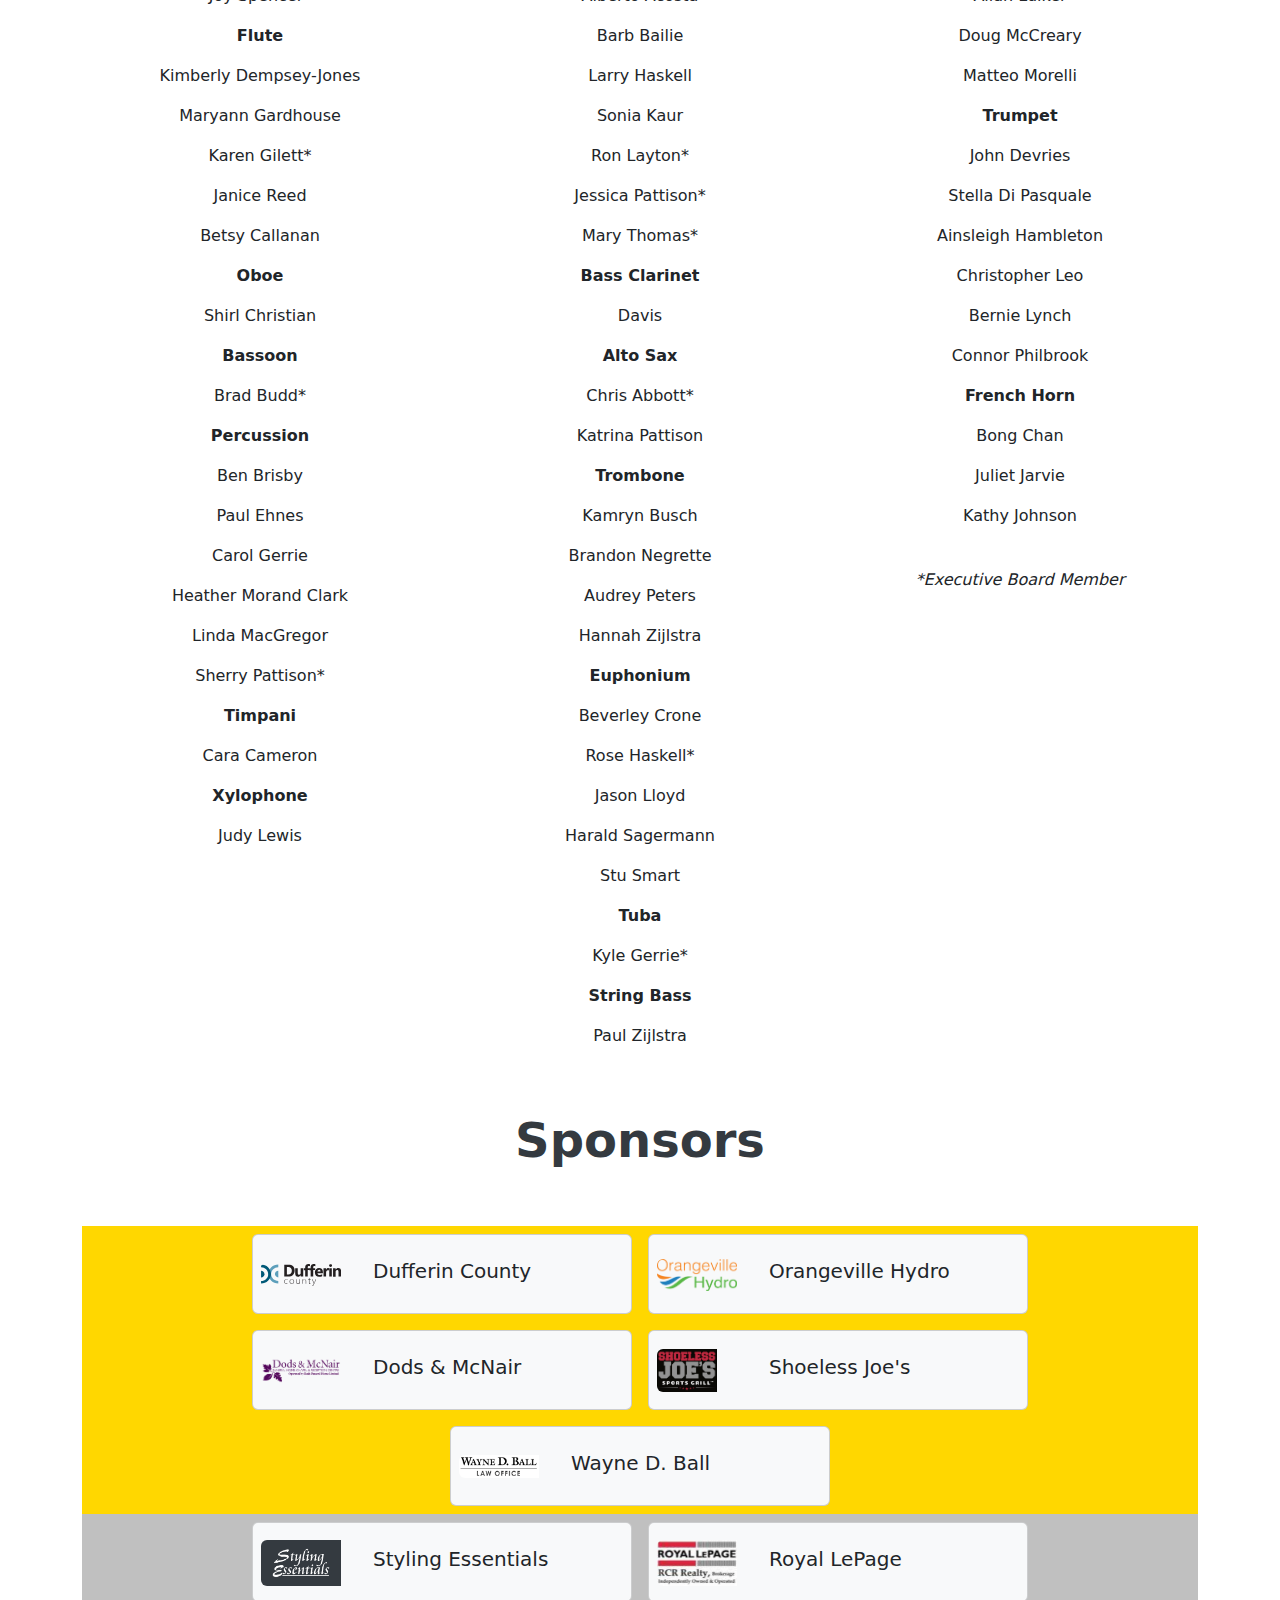
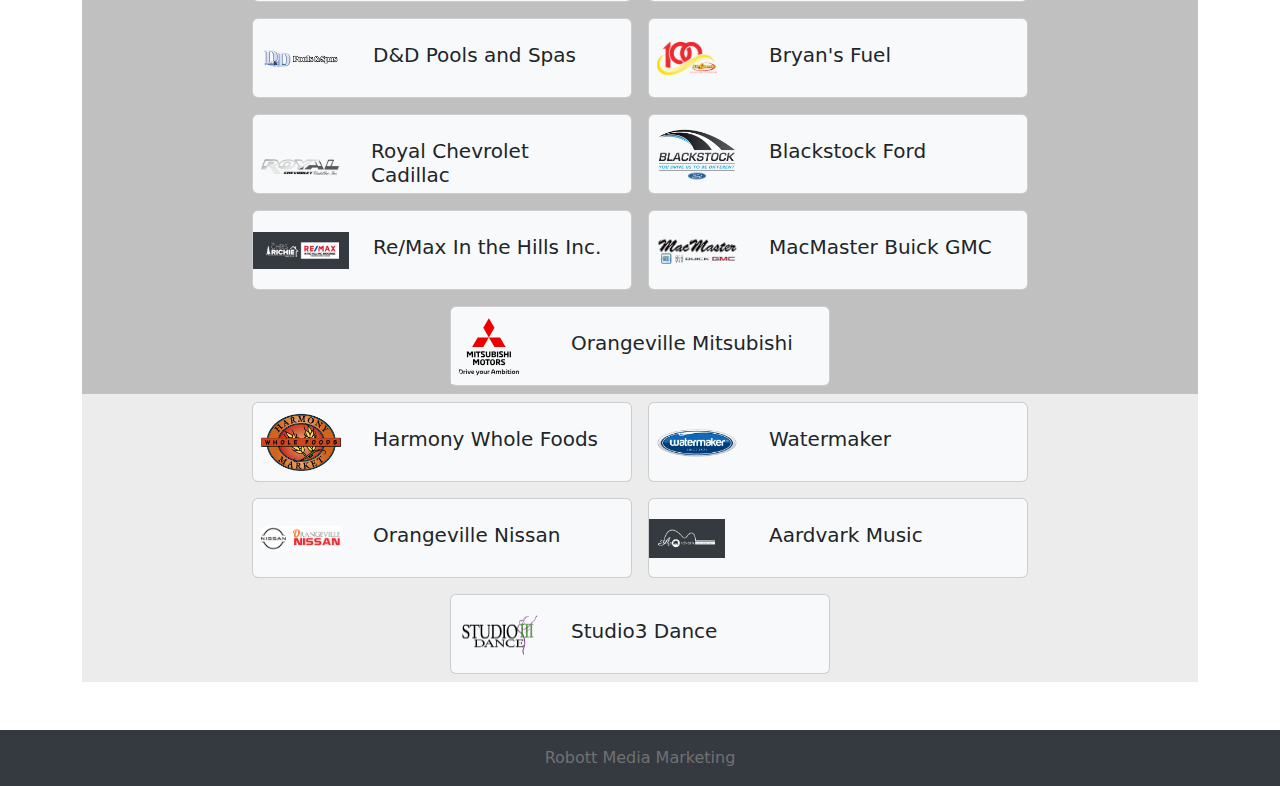
==== commit 47784d7f: "Musucian's list updated" ====
--- a/ocb-program/index.html
+++ b/ocb-program/index.html
@@ -165,19 +165,19 @@
       <div class="col-md-4">
         <p class="fw-bold">Clarinet</p>
         <p>Alberto Acosta</p>
+        <p>Barb Bailie</p>
         <p>Larry Haskell</p>
         <p>Sonia Kaur</p>
         <p>Ron Layton*</p>
         <p>Jessica Pattison*</p>
         <p>Mary Thomas*</p>
-        <p>Barb Bailie</p>
 
         <p class="fw-bold">Bass Clarinet</p>
         <p>Davis</p>
 
         <p class="fw-bold">Alto Sax</p>
+        <p>Chris Abbott*</p>
         <p>Katrina Pattison</p>
-        <p>Chris Abbott*</p>
 
         <p class="fw-bold">Trombone</p>
         <p>Kamryn Busch</p>
@@ -188,9 +188,9 @@
         <p class="fw-bold">Euphonium</p>
         <p>Beverley Crone</p>
         <p>Rose Haskell*</p>
+        <p>Jason Lloyd</p>
         <p>Harald Sagermann</p>
         <p>Stu Smart</p>
-        <p>Jason Lloyd</p>
 
         <p class="fw-bold">Tuba</p>
         <p>Kyle Gerrie*</p>
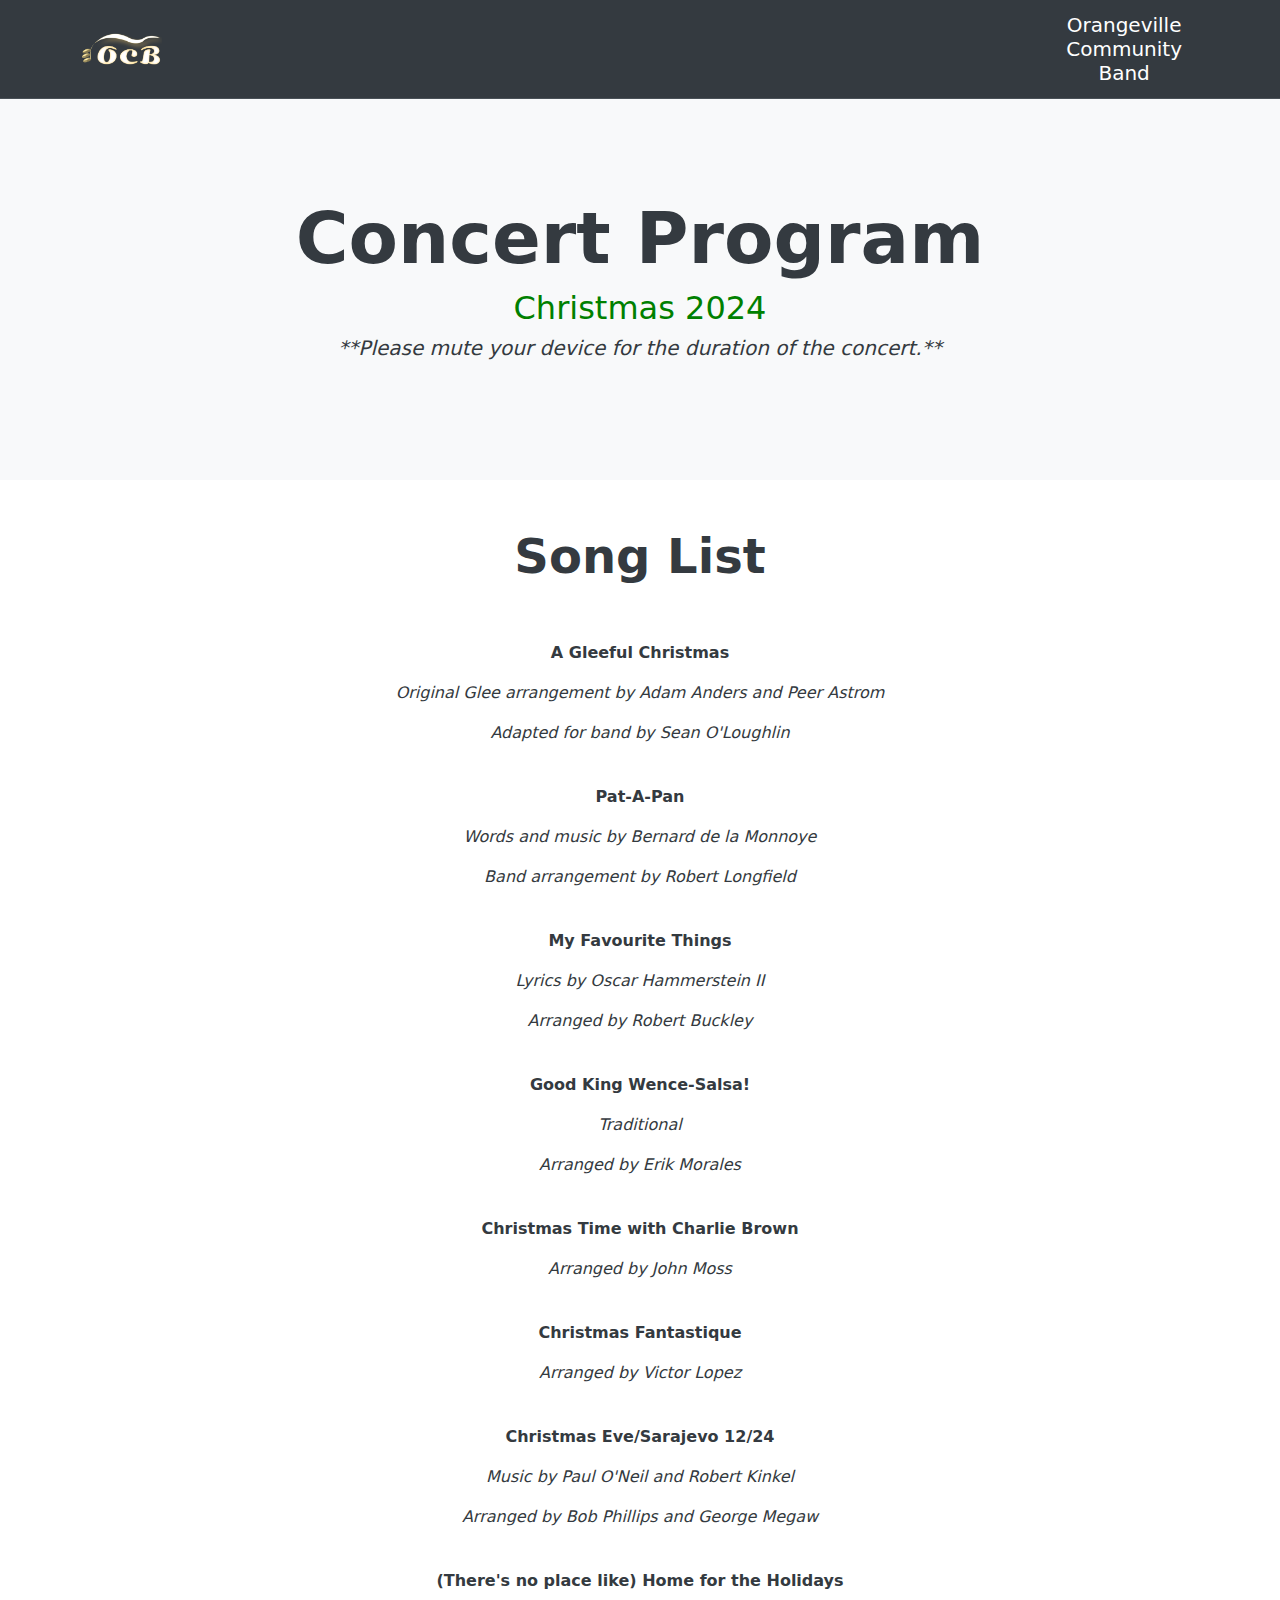
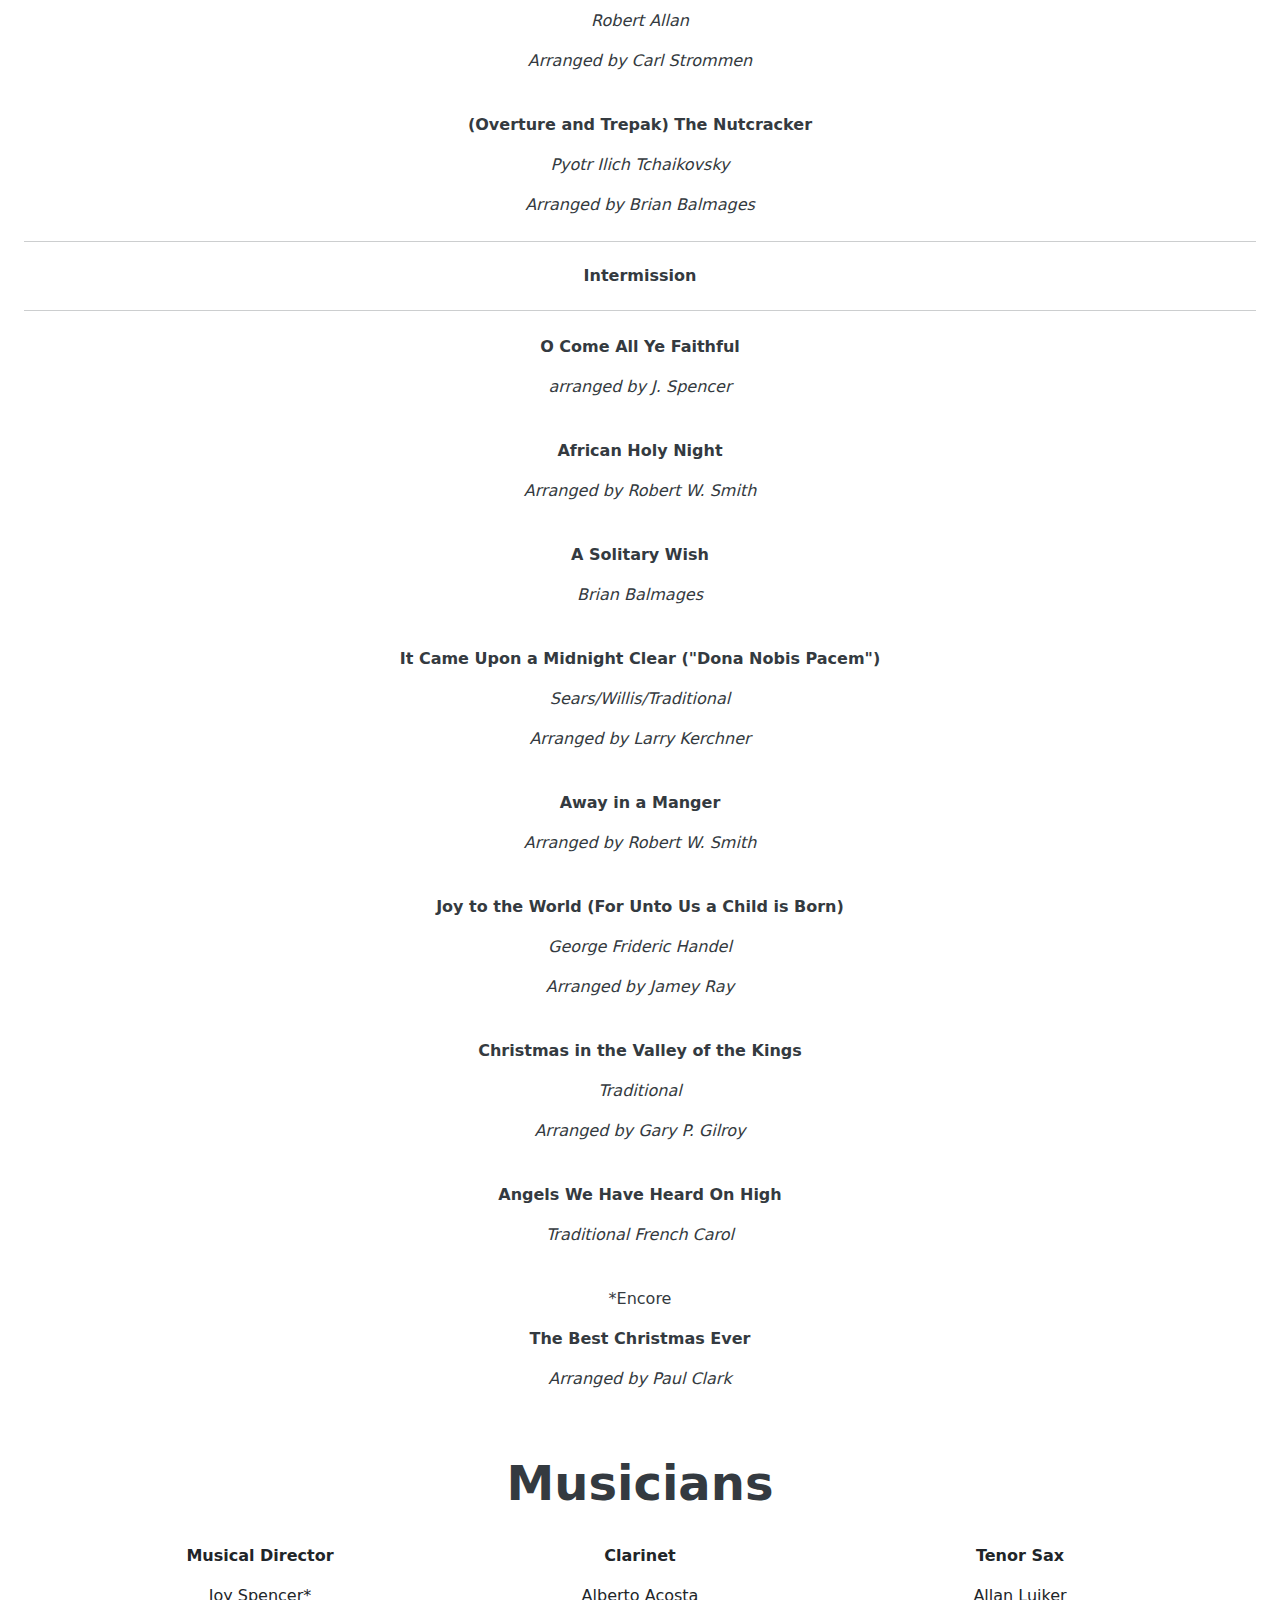
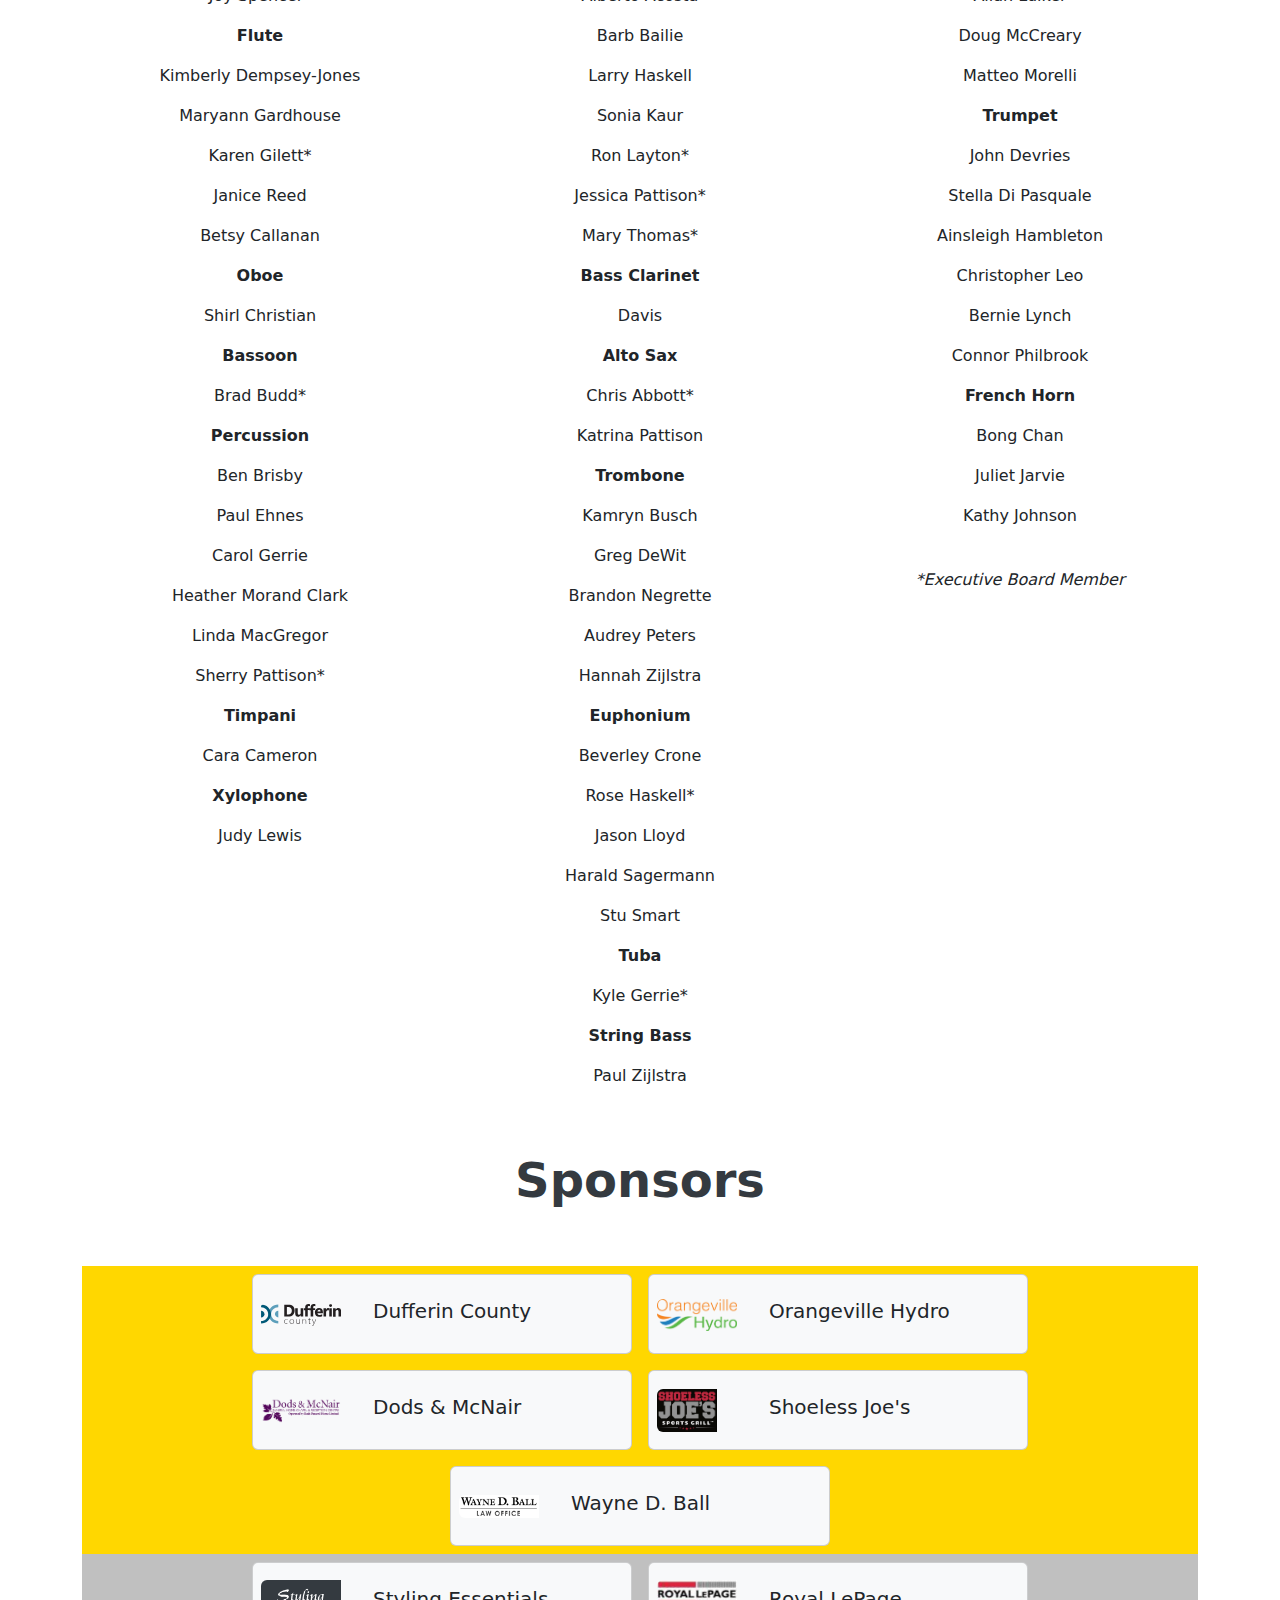
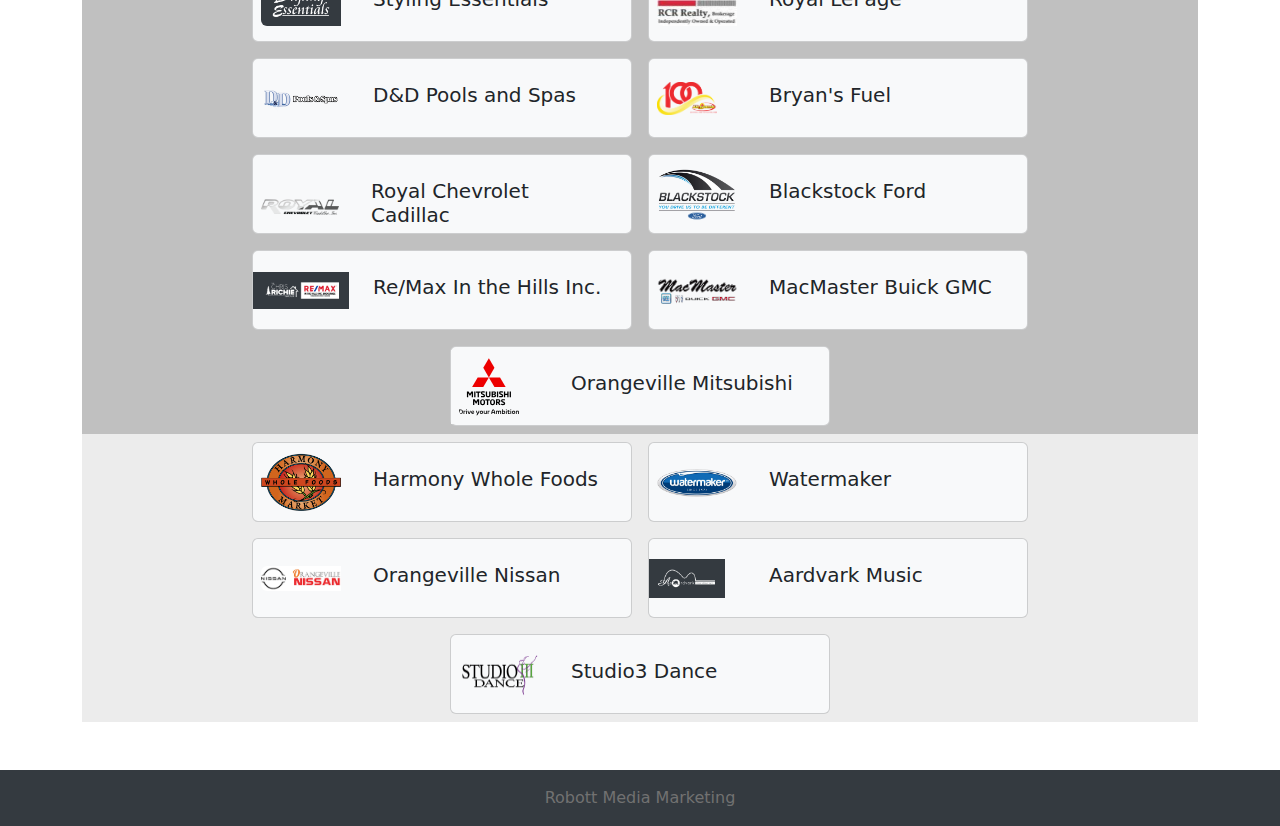
==== commit d7a5c219: "Added trombone player to list" ====
--- a/ocb-program/index.html
+++ b/ocb-program/index.html
@@ -181,6 +181,7 @@
 
         <p class="fw-bold">Trombone</p>
         <p>Kamryn Busch</p>
+        <p>Greg DeWit</p>
         <p>Brandon Negrette</p>
         <p>Audrey Peters</p>
         <p>Hannah Zijlstra</p>
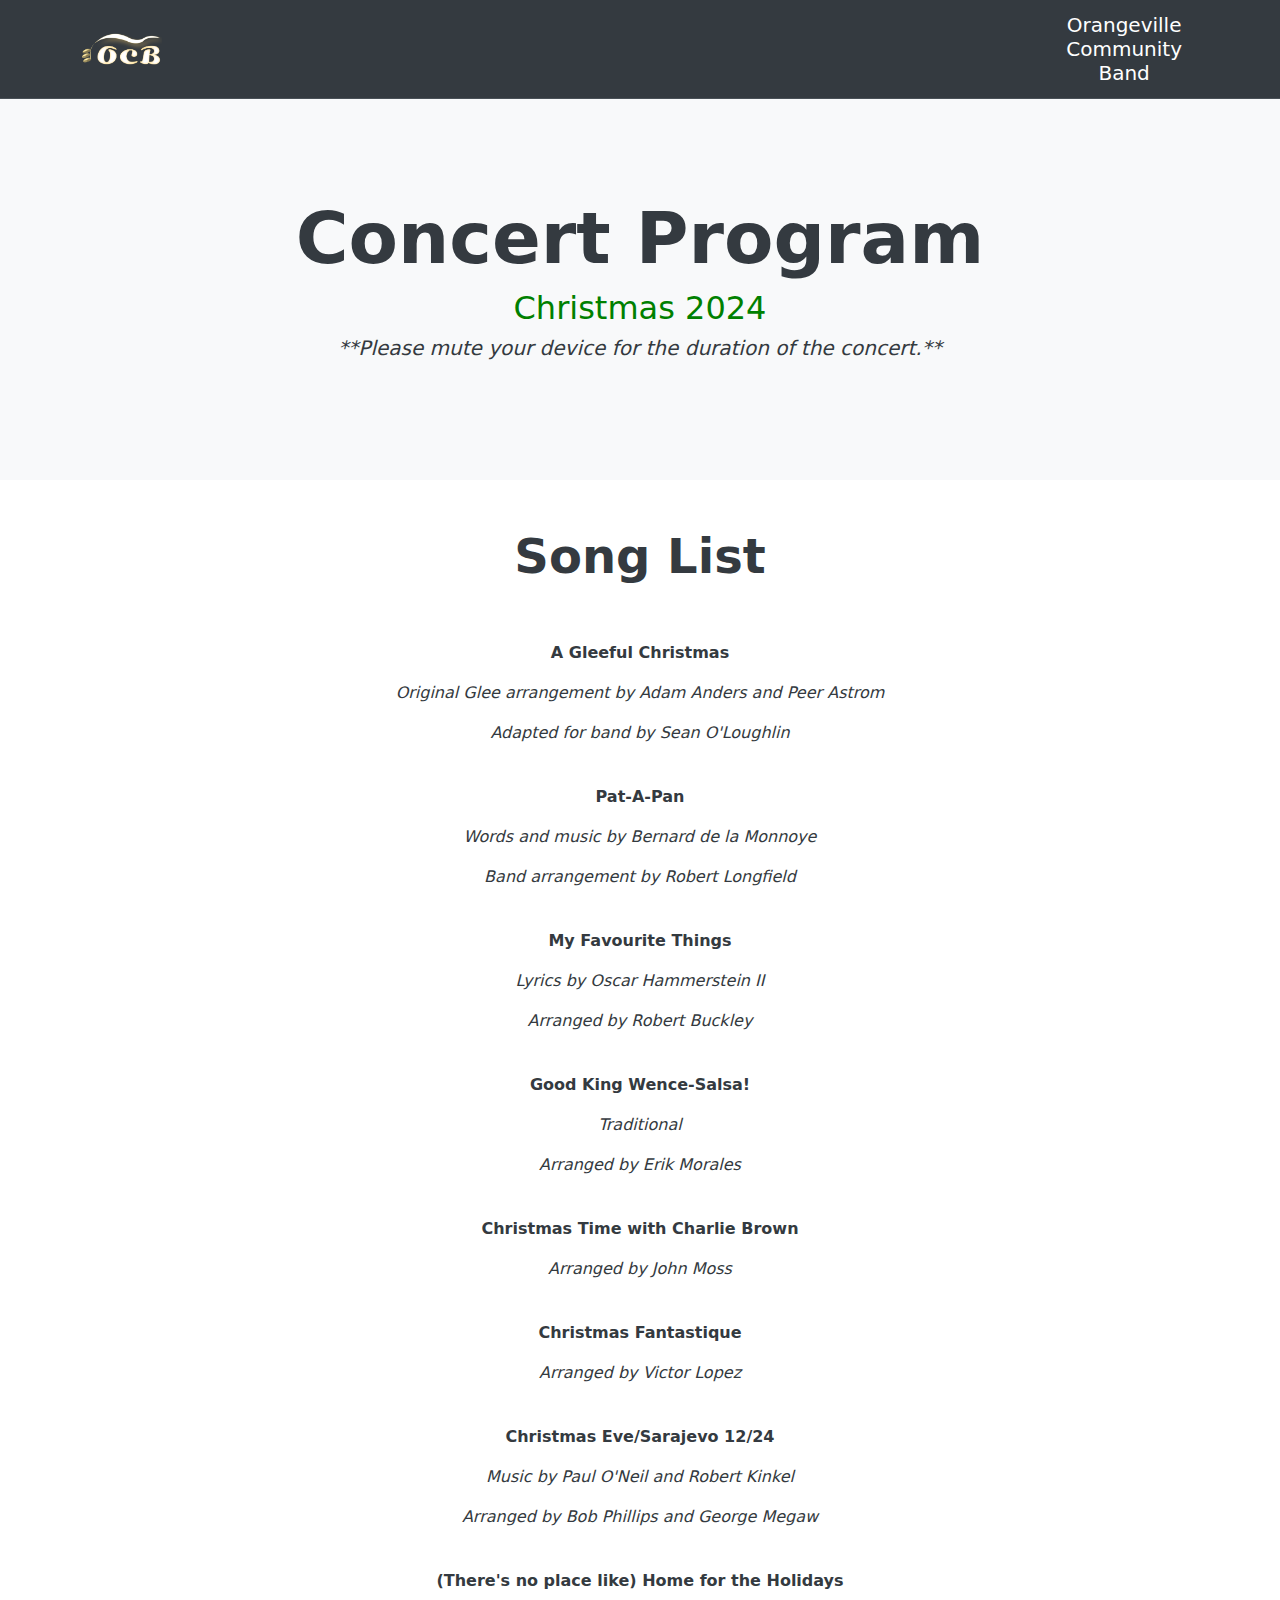
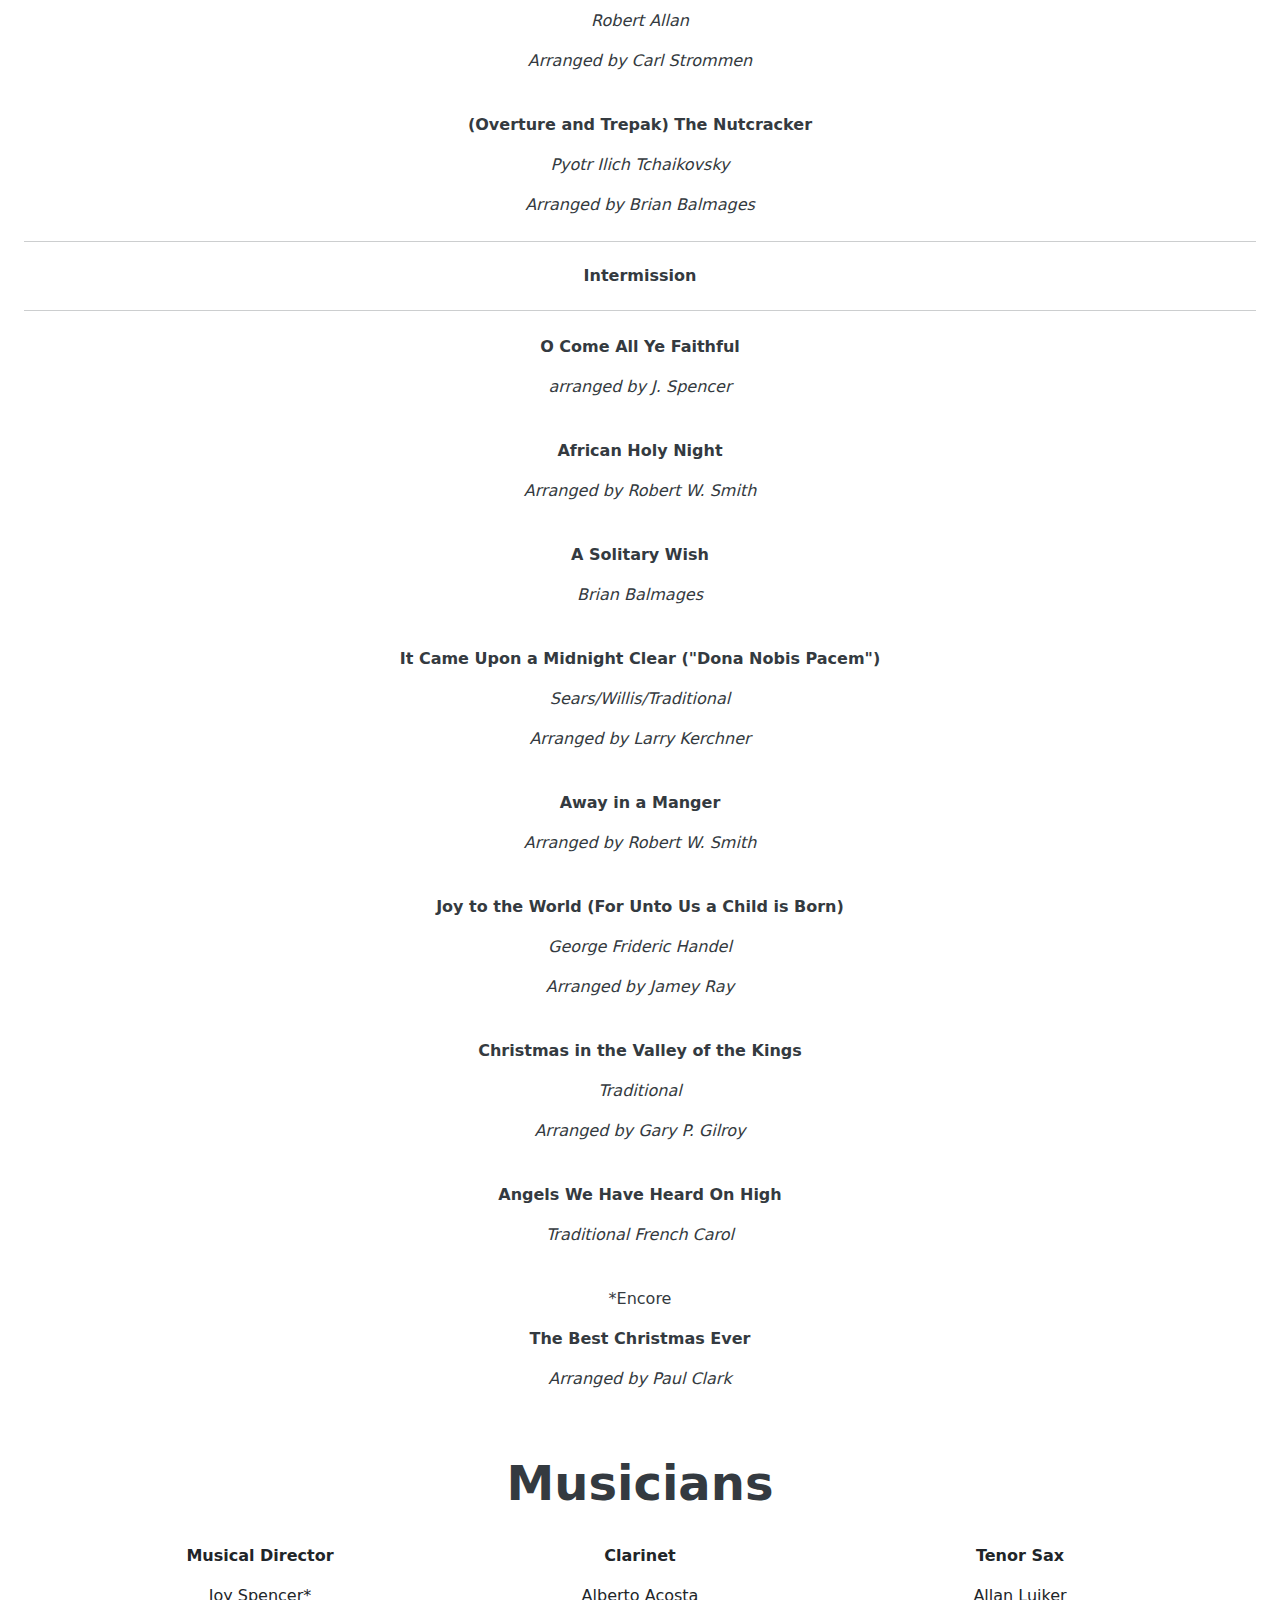
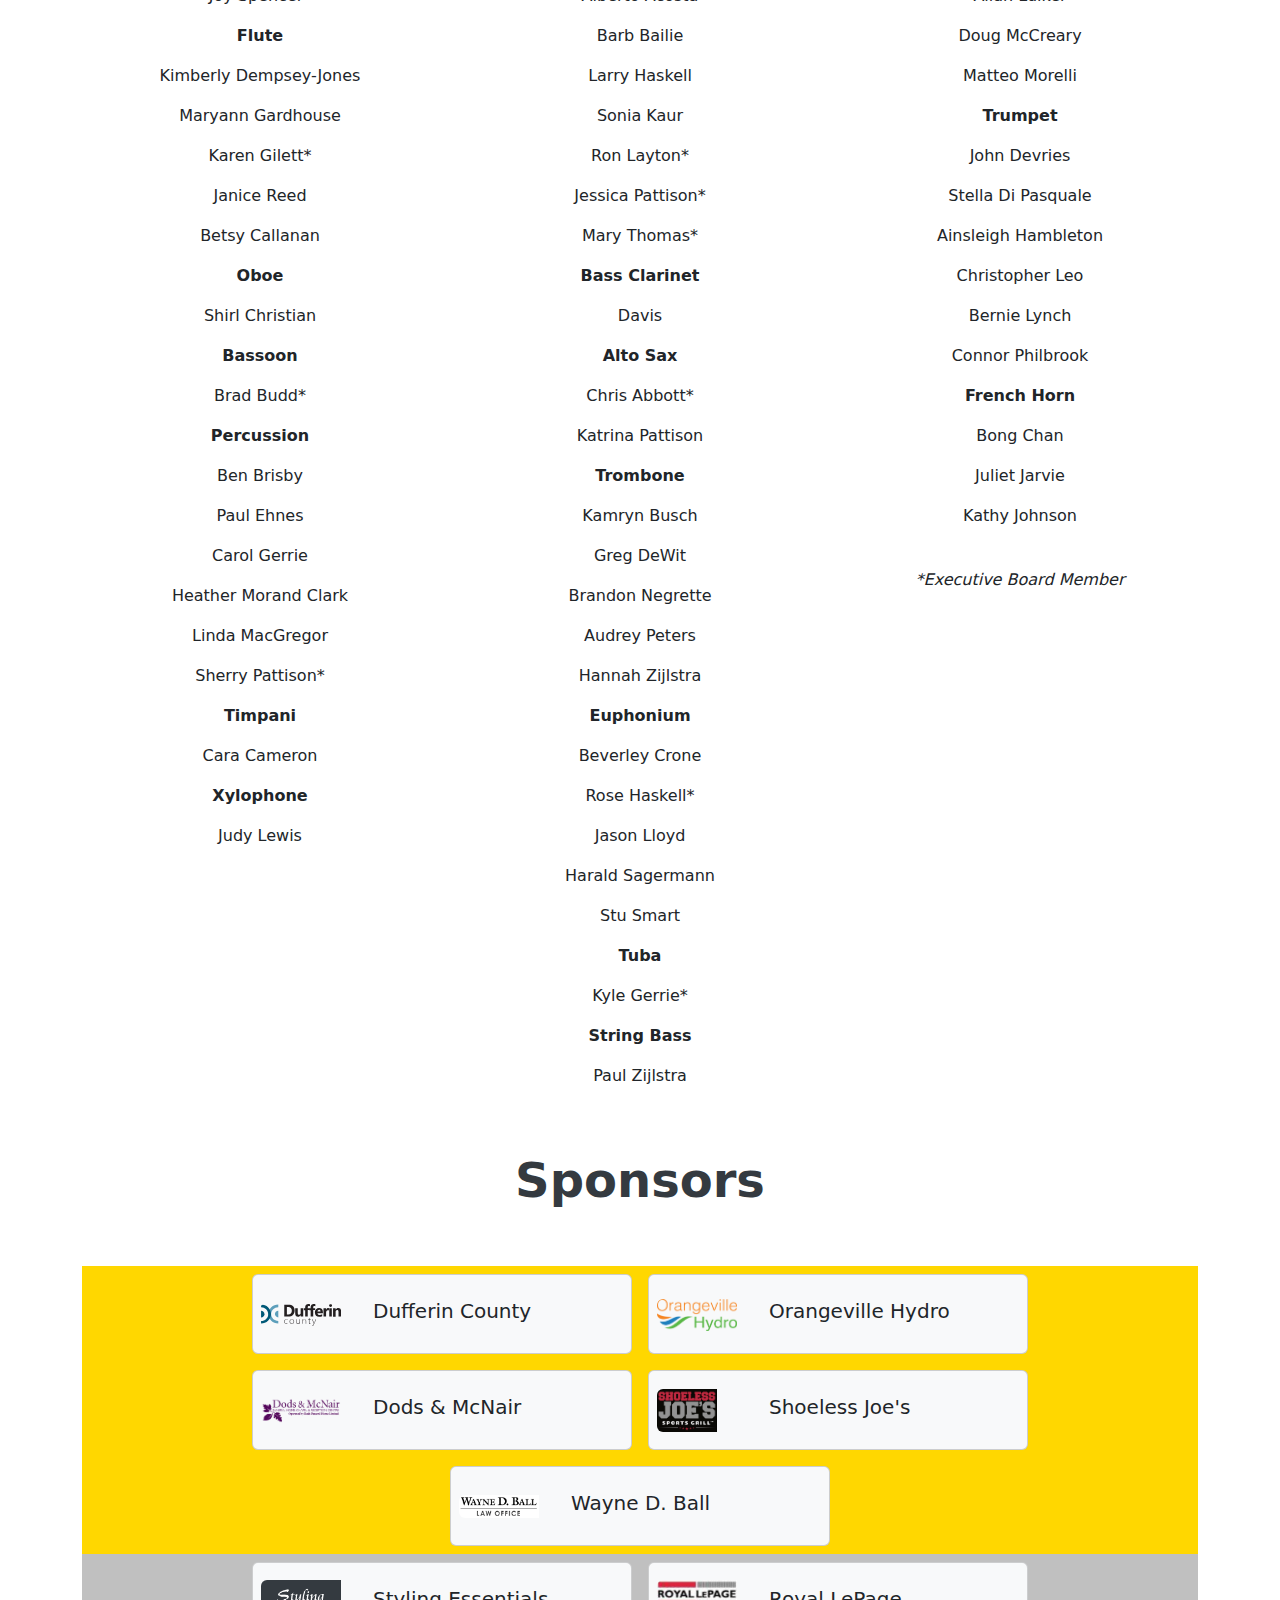
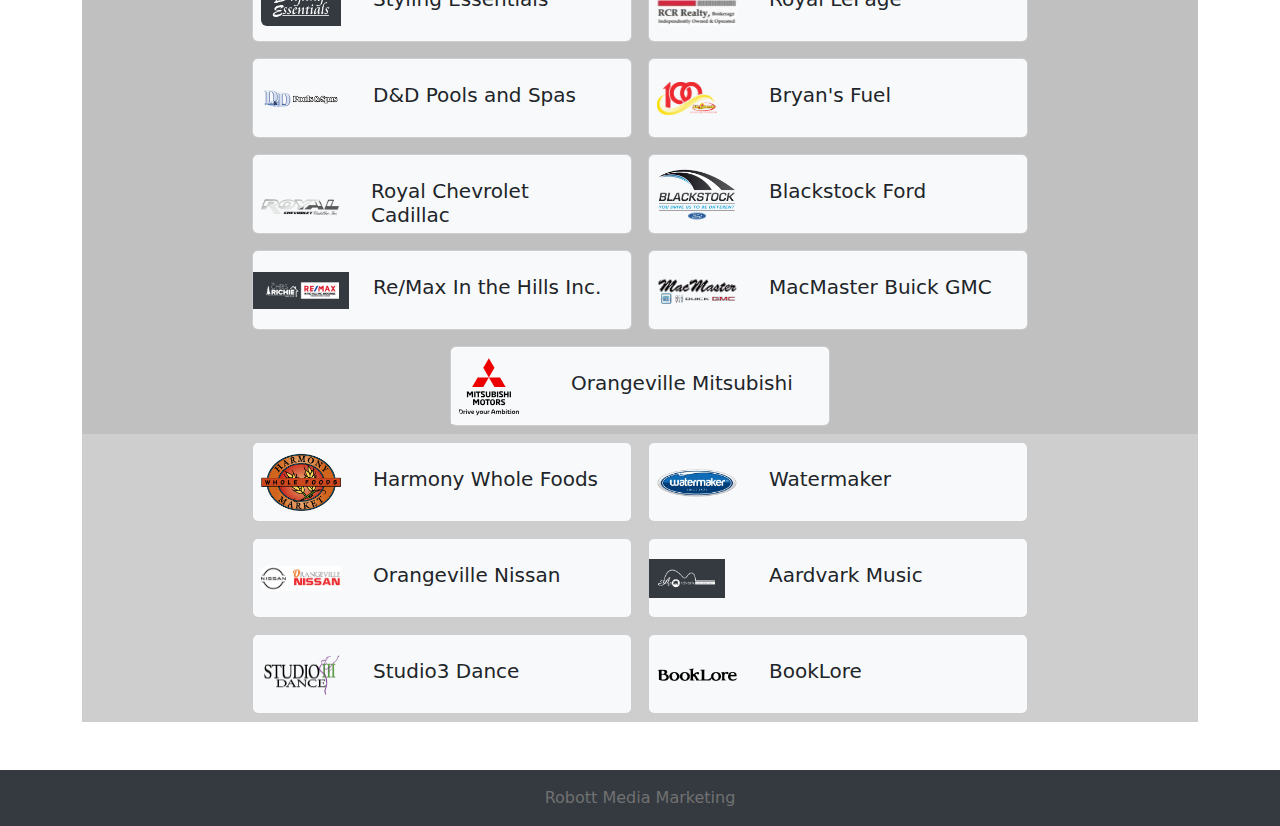
==== commit ac4374c5: "Added booklore as sponsor" ====
--- a/ocb-program/index.html
+++ b/ocb-program/index.html
@@ -427,7 +427,7 @@
     </div>
 
      <!-- Bronze -->
-     <div class="d-flex flex-wrap justify-content-center" style="background-color: rgb(236, 236, 236);"> <!-- Use flexbox to center the cards -->
+     <div class="d-flex flex-wrap justify-content-center" style="background-color: rgb(206, 206, 206);"> <!-- Use flexbox to center the cards -->
   
       <div class="card m-2" style="background-color: #f8f9fa; width: 380px;height: 80px;">
         <div class="d-flex">
@@ -489,6 +489,19 @@
           <div class="p-2 flex-grow-1">
             <div class="card-body">
               <h5 class="card-title">Studio3 Dance</h5>
+            </div>
+          </div>
+        </div>
+      </div>
+
+      <div class="card m-2" style="background-color: #f8f9fa; width: 380px; height: 80px;">
+        <div class="d-flex">
+          <div class="p-2 align-self-center bg-light">
+            <img src="/ocb-program/img/bookore.png" class="py-0 img-fluid rounded-start" alt="Image 1" width="80">
+          </div>
+          <div class="p-2 flex-grow-1">
+            <div class="card-body">
+              <h5 class="card-title">BookLore</h5>
             </div>
           </div>
         </div>
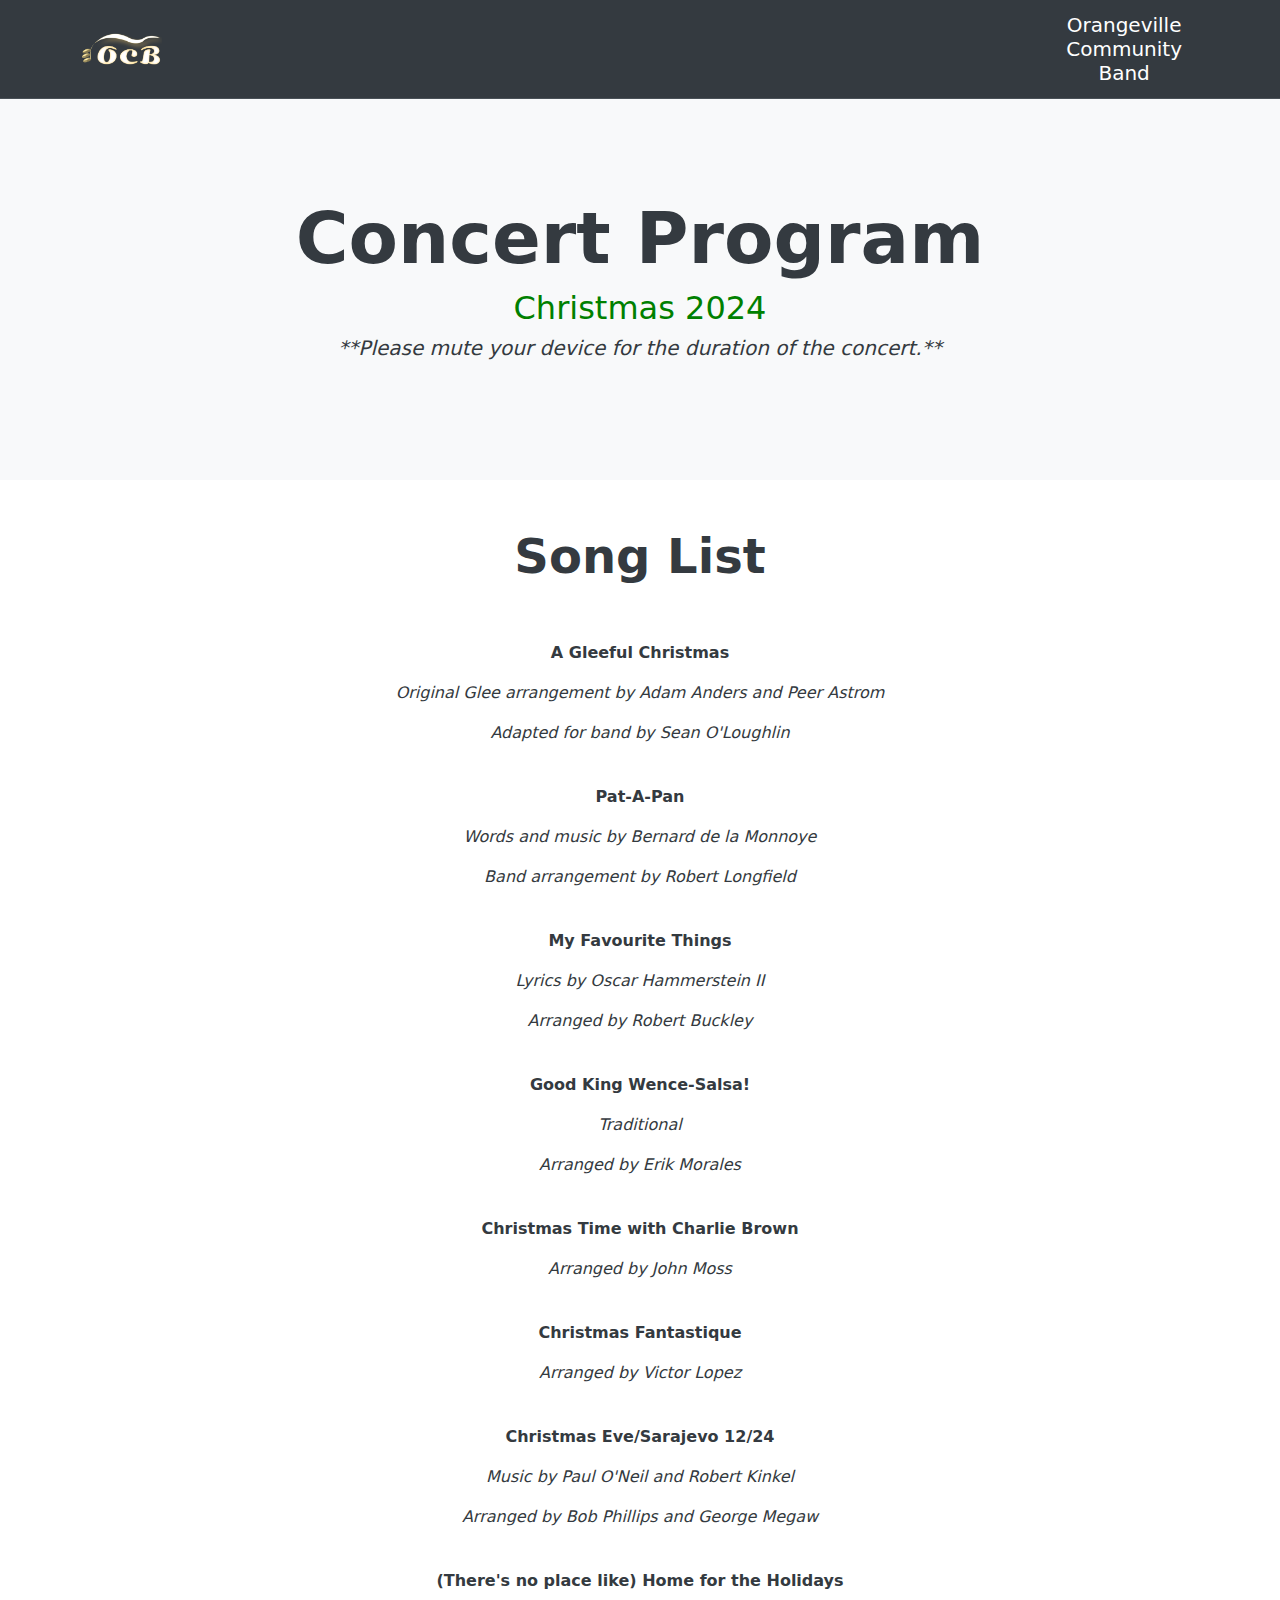
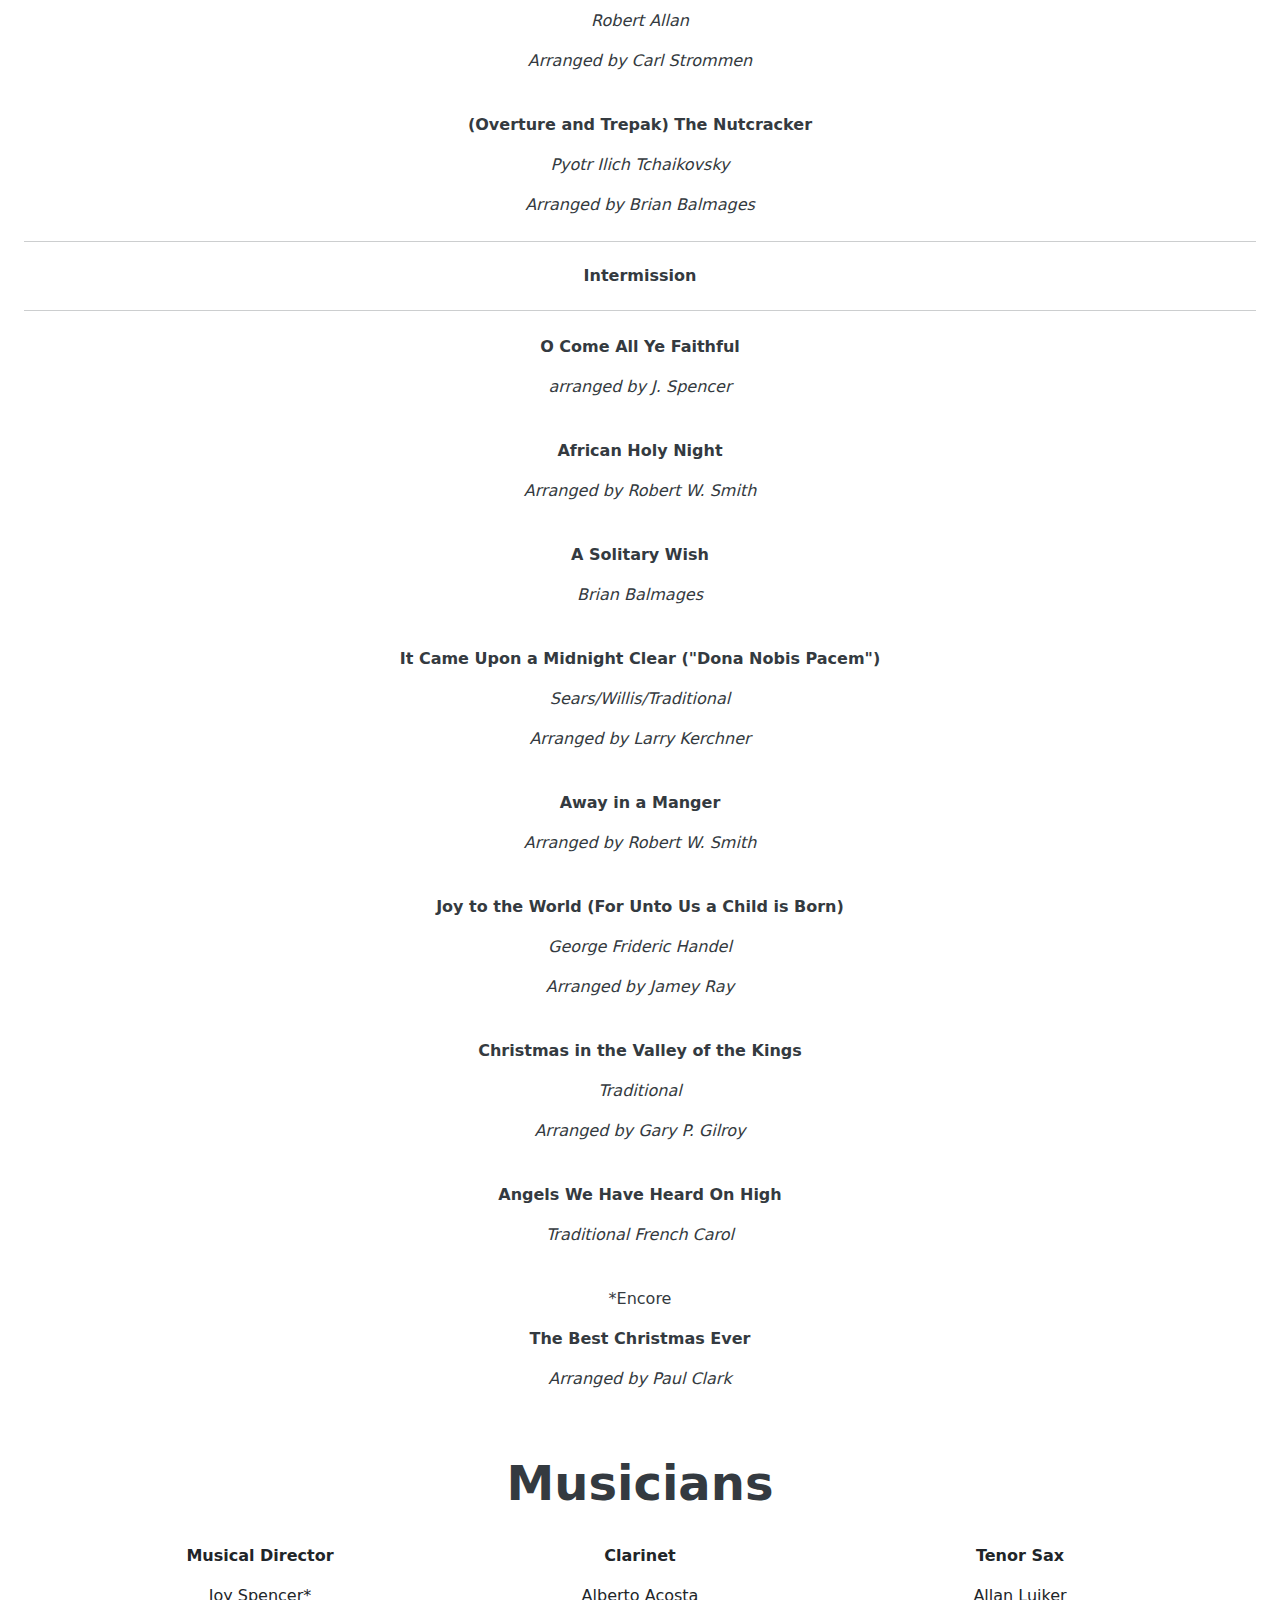
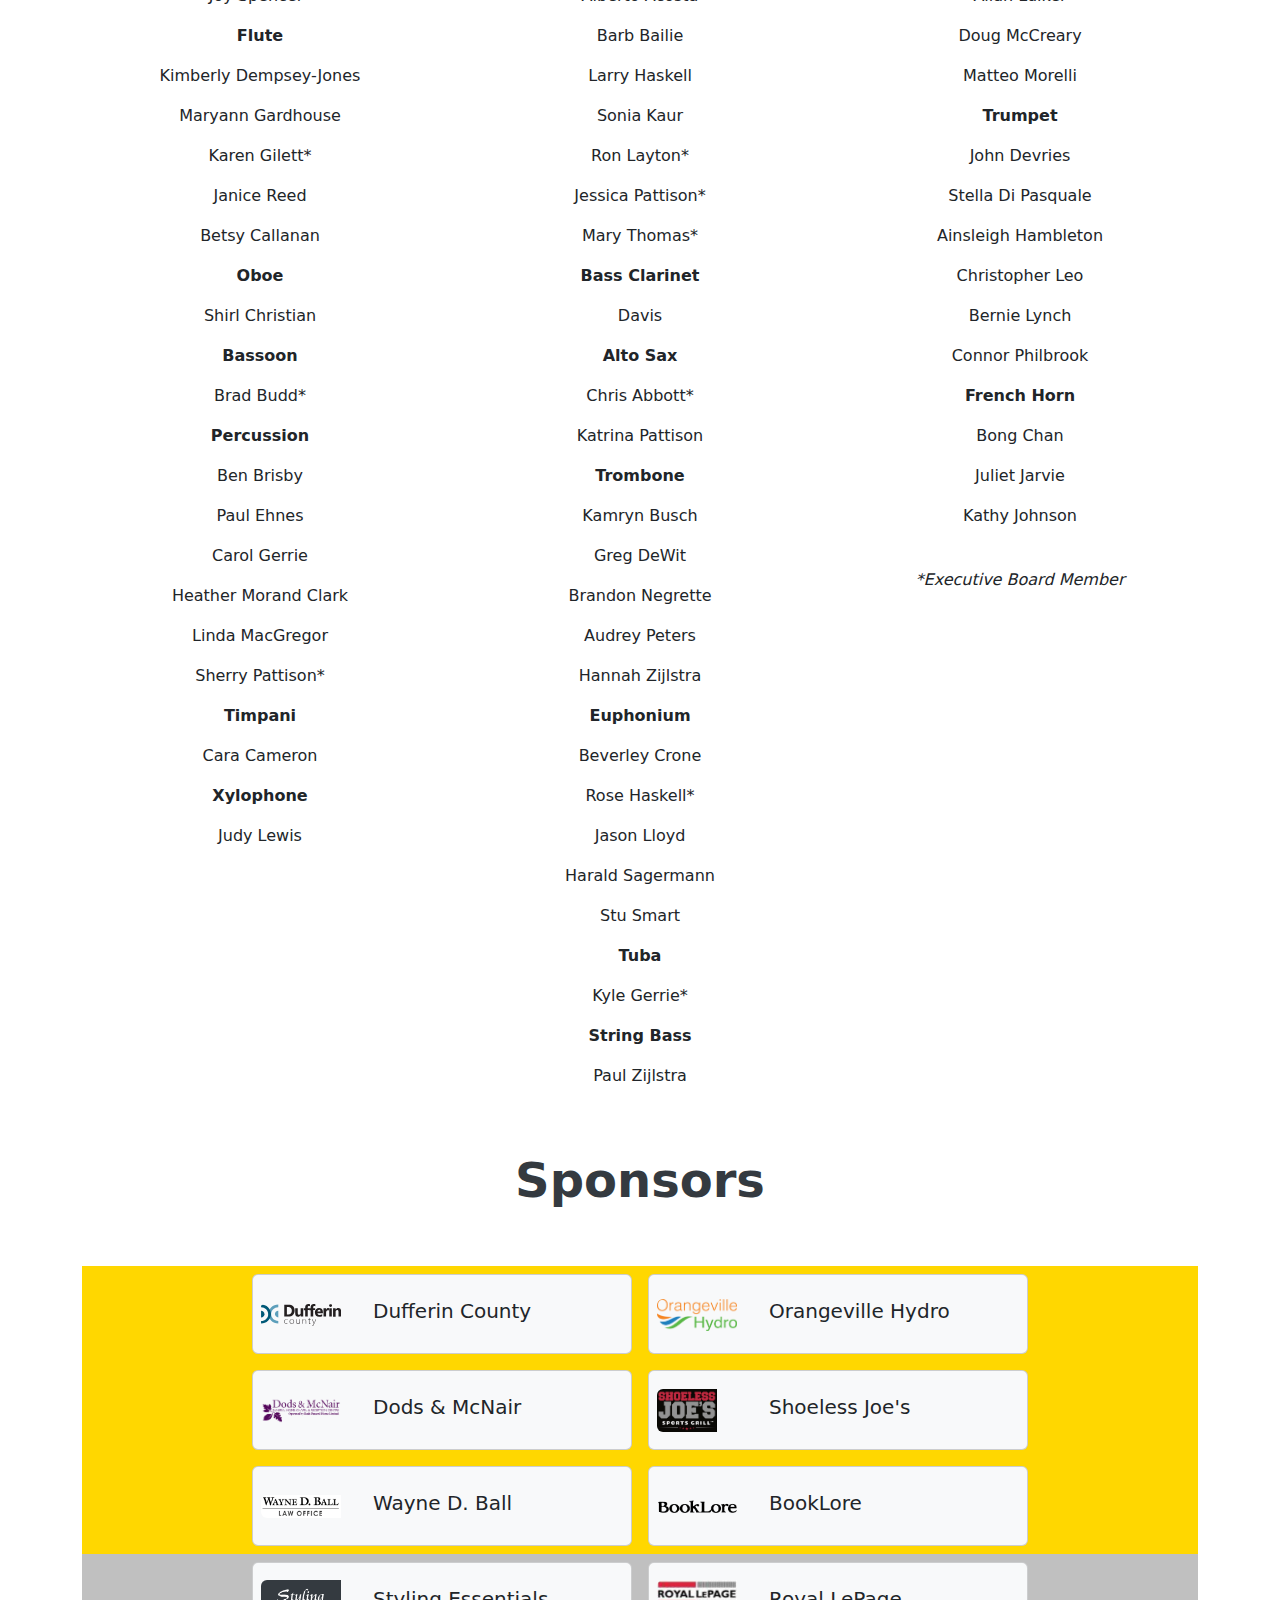
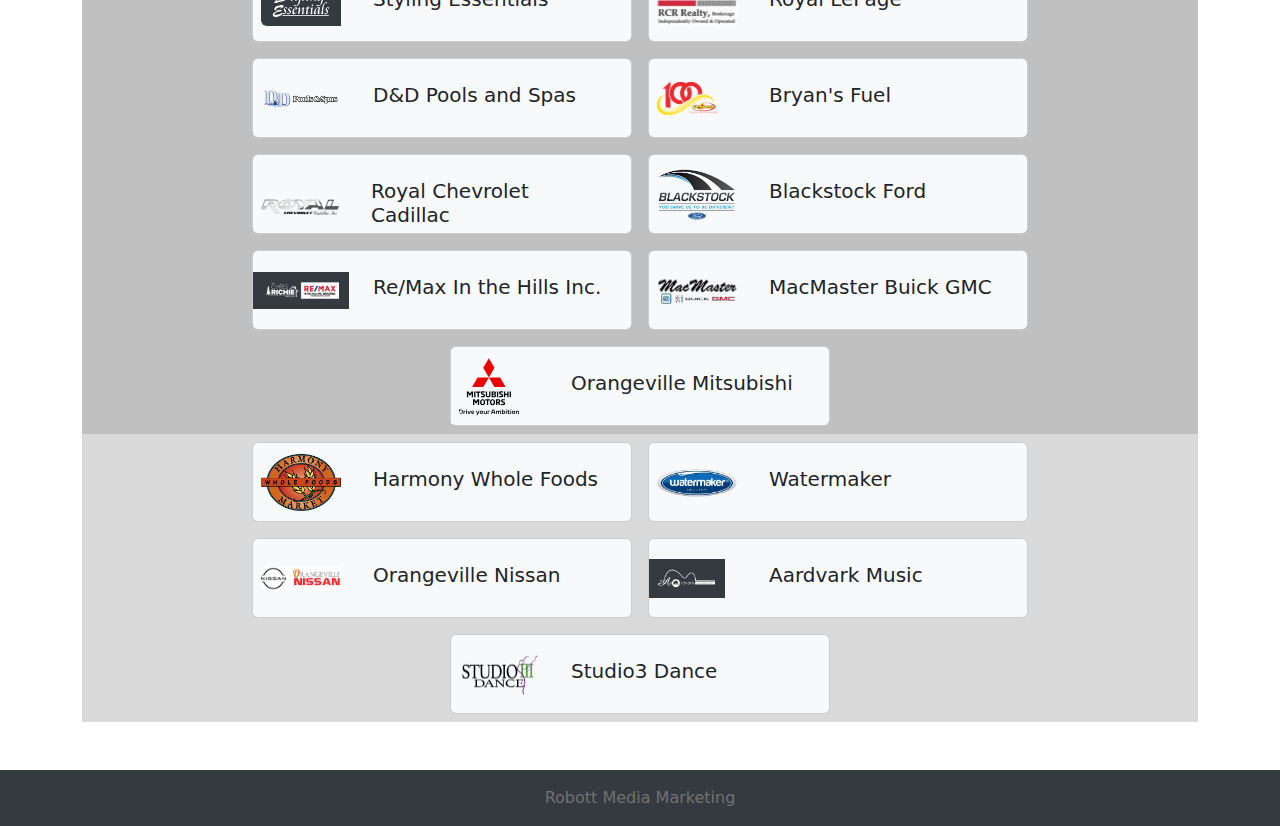
==== commit b1794cd5: "booklore moved to gold" ====
--- a/ocb-program/index.html
+++ b/ocb-program/index.html
@@ -302,6 +302,19 @@
         </div>
       </div>
 
+      <div class="card m-2" style="background-color: #f8f9fa; width: 380px; height: 80px;">
+        <div class="d-flex">
+          <div class="p-2 align-self-center bg-light">
+            <img src="/ocb-program/img/bookore.png" class="py-0 img-fluid rounded-start" alt="Image 1" width="80">
+          </div>
+          <div class="p-2 flex-grow-1">
+            <div class="card-body">
+              <h5 class="card-title">BookLore</h5>
+            </div>
+          </div>
+        </div>
+      </div>
+
     </div>
 
     <!-- Silver -->
@@ -427,7 +440,7 @@
     </div>
 
      <!-- Bronze -->
-     <div class="d-flex flex-wrap justify-content-center" style="background-color: rgb(206, 206, 206);"> <!-- Use flexbox to center the cards -->
+     <div class="d-flex flex-wrap justify-content-center" style="background-color: rgb(218, 218, 218);"> <!-- Use flexbox to center the cards -->
   
       <div class="card m-2" style="background-color: #f8f9fa; width: 380px;height: 80px;">
         <div class="d-flex">
@@ -489,19 +502,6 @@
           <div class="p-2 flex-grow-1">
             <div class="card-body">
               <h5 class="card-title">Studio3 Dance</h5>
-            </div>
-          </div>
-        </div>
-      </div>
-
-      <div class="card m-2" style="background-color: #f8f9fa; width: 380px; height: 80px;">
-        <div class="d-flex">
-          <div class="p-2 align-self-center bg-light">
-            <img src="/ocb-program/img/bookore.png" class="py-0 img-fluid rounded-start" alt="Image 1" width="80">
-          </div>
-          <div class="p-2 flex-grow-1">
-            <div class="card-body">
-              <h5 class="card-title">BookLore</h5>
             </div>
           </div>
         </div>
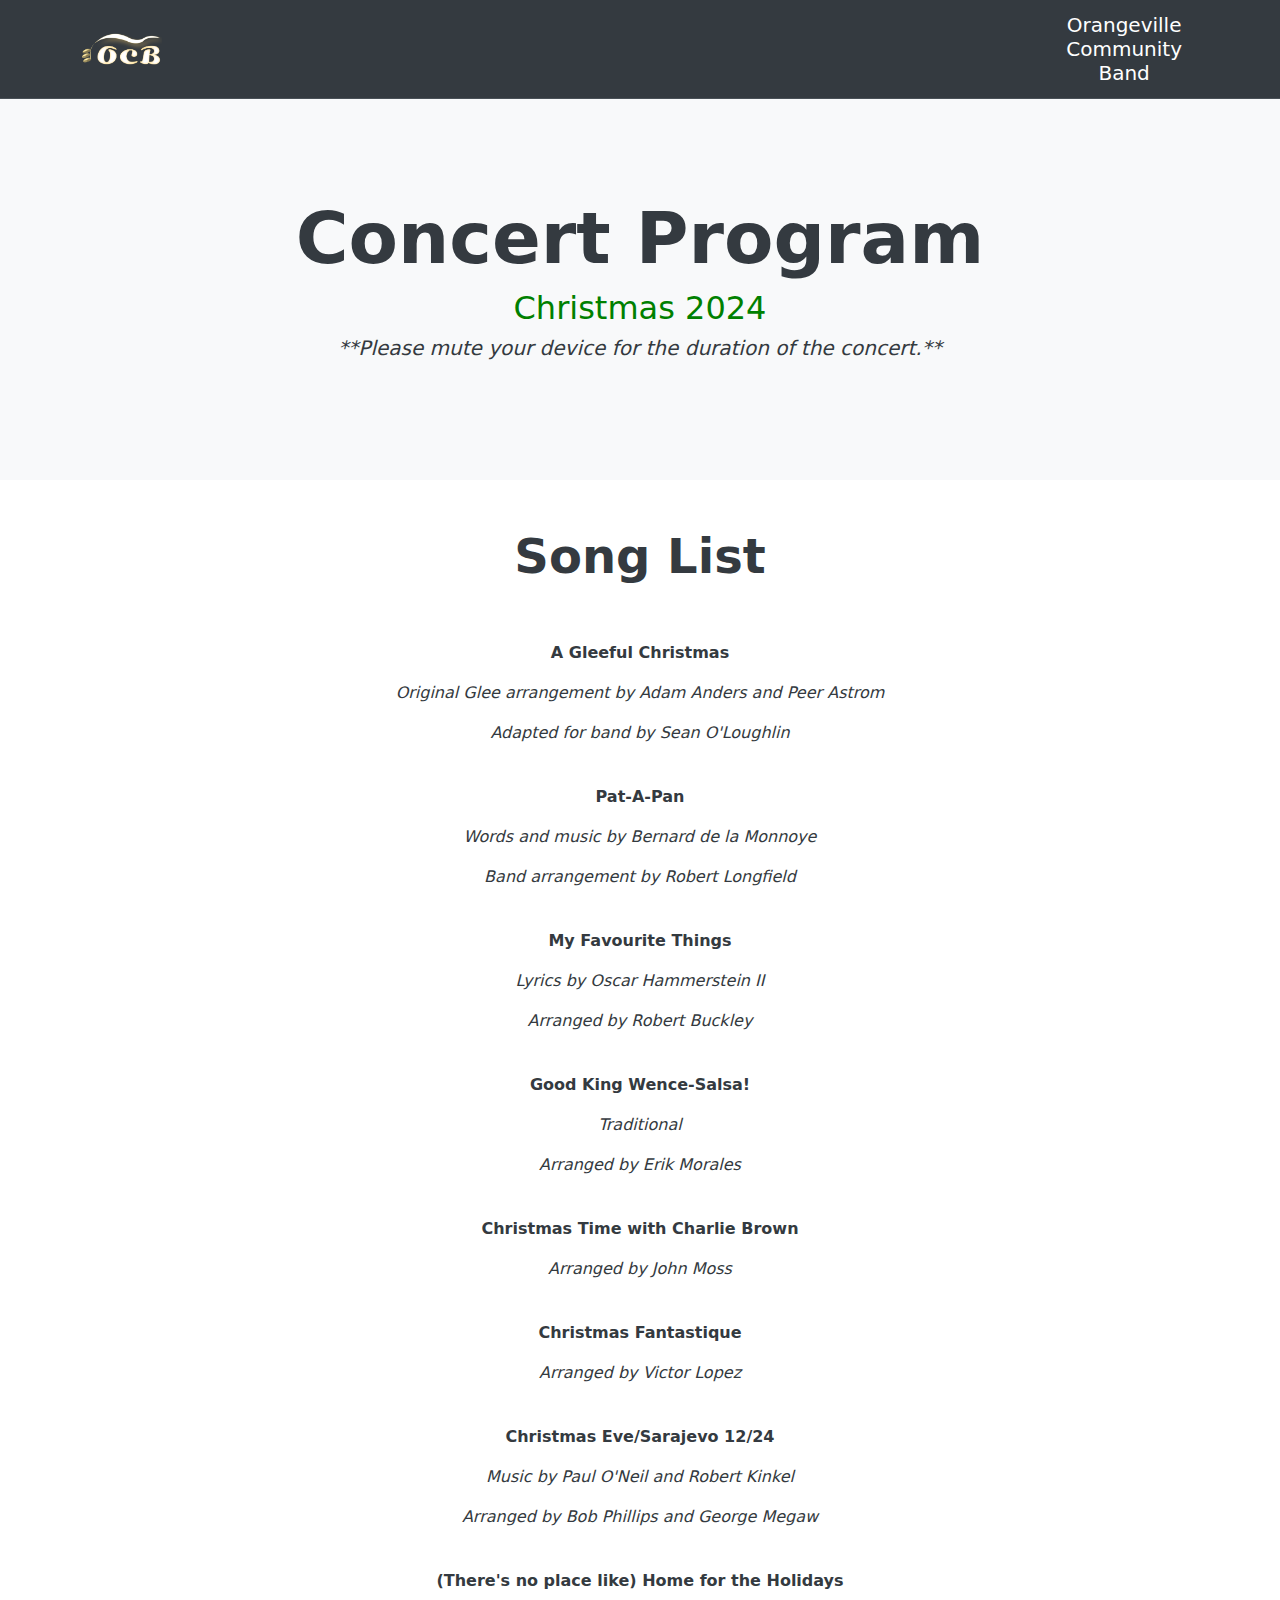
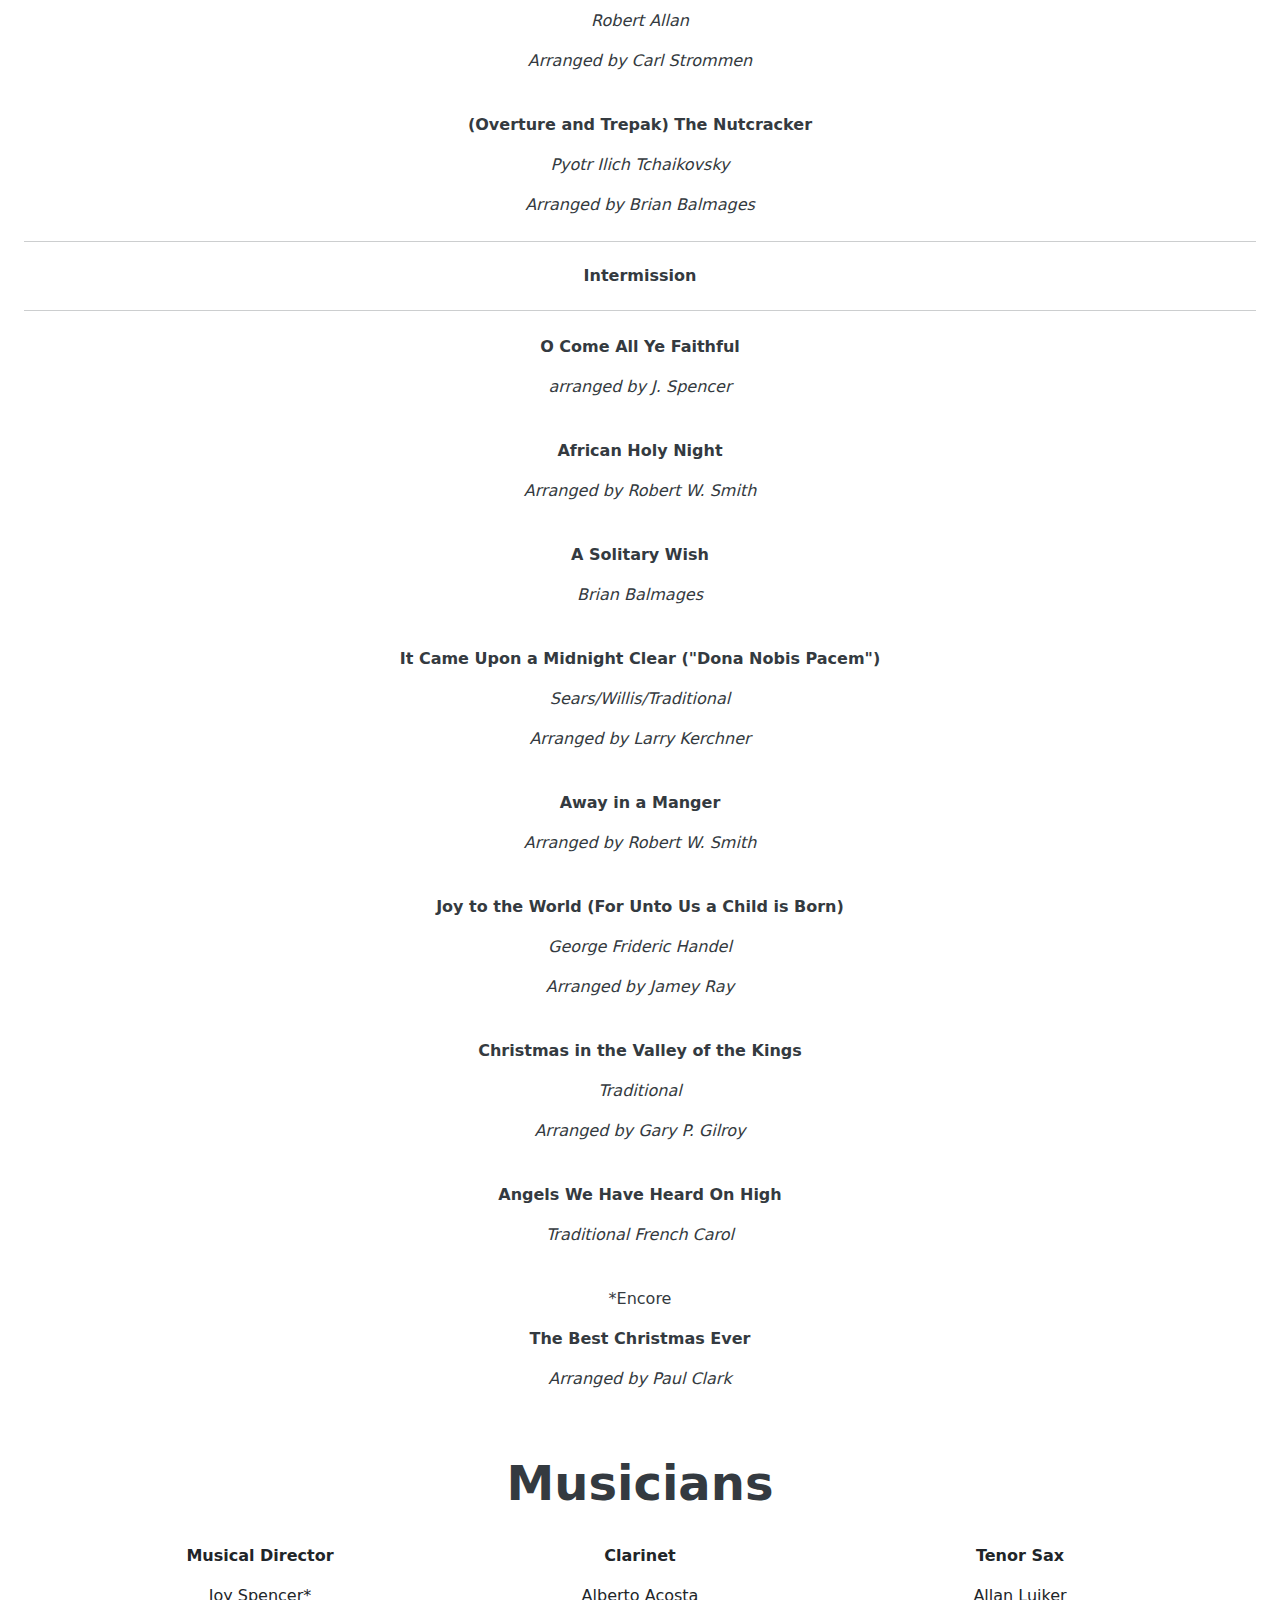
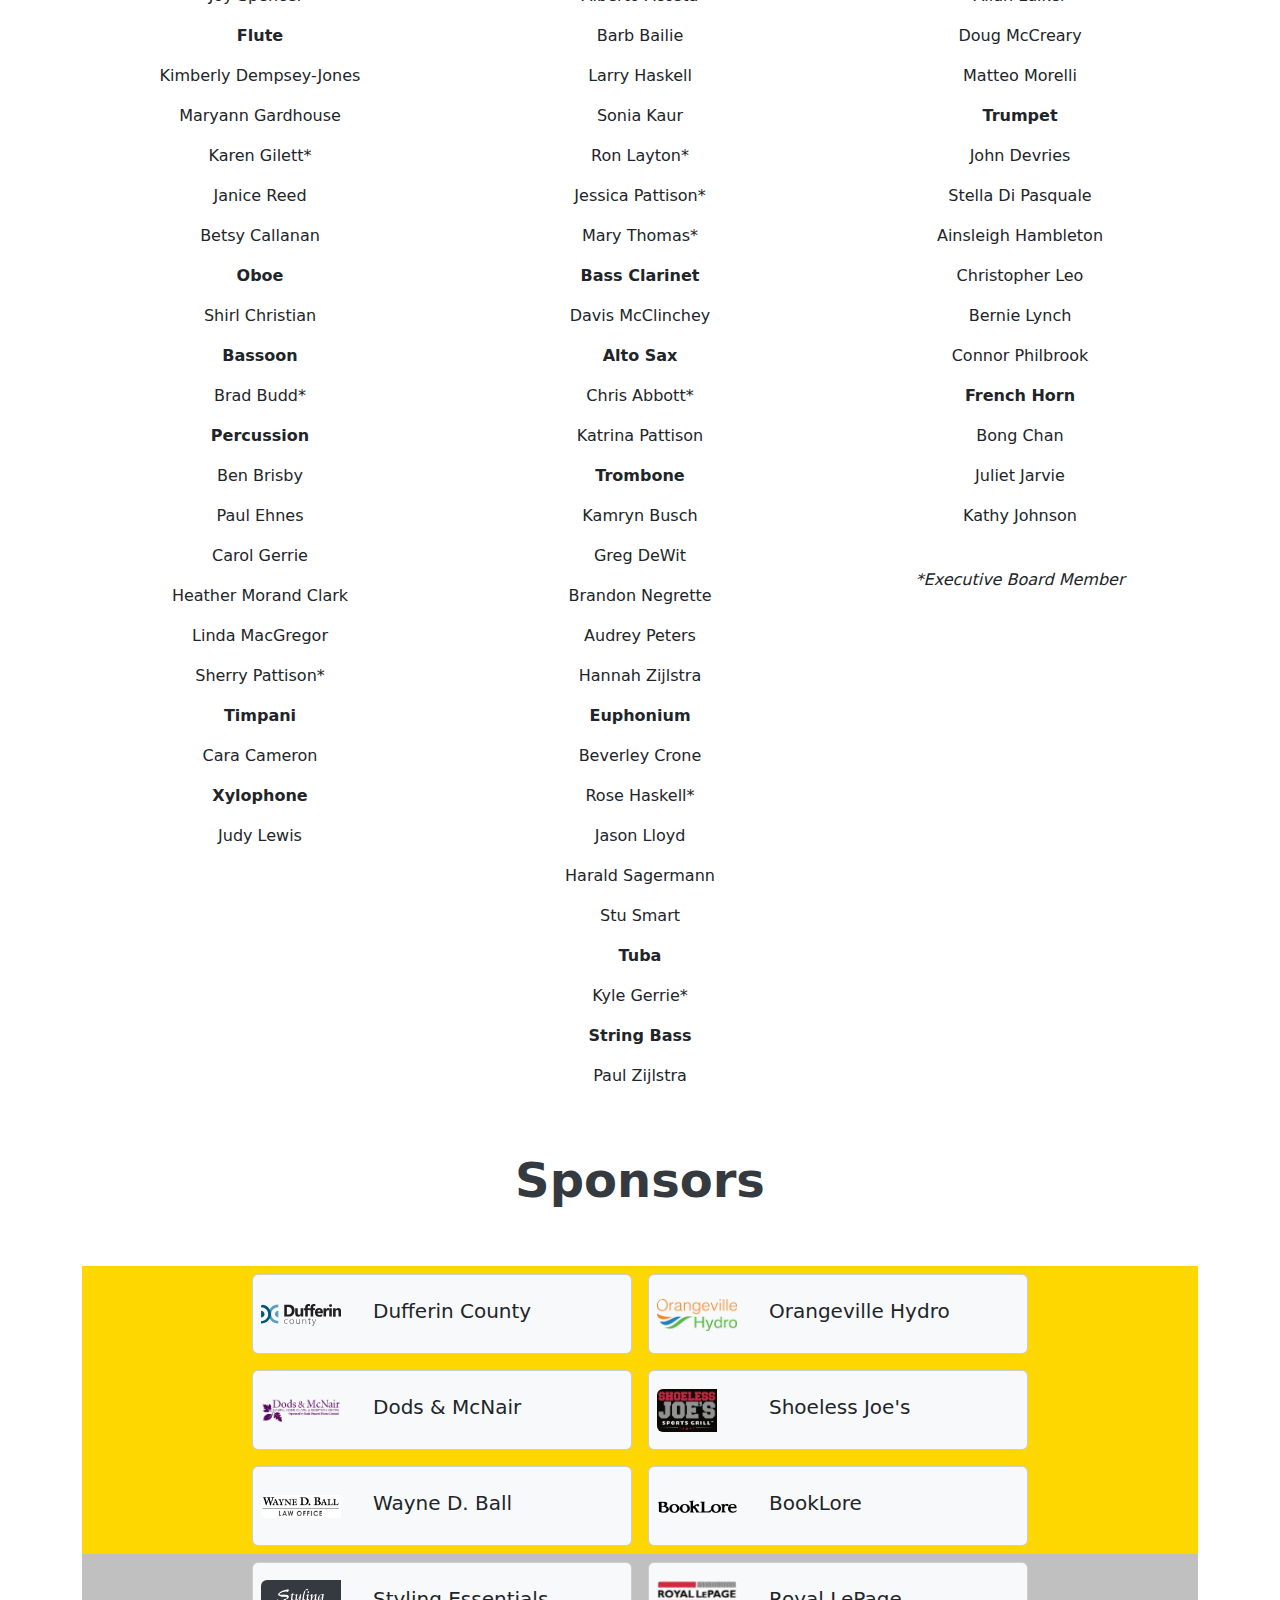
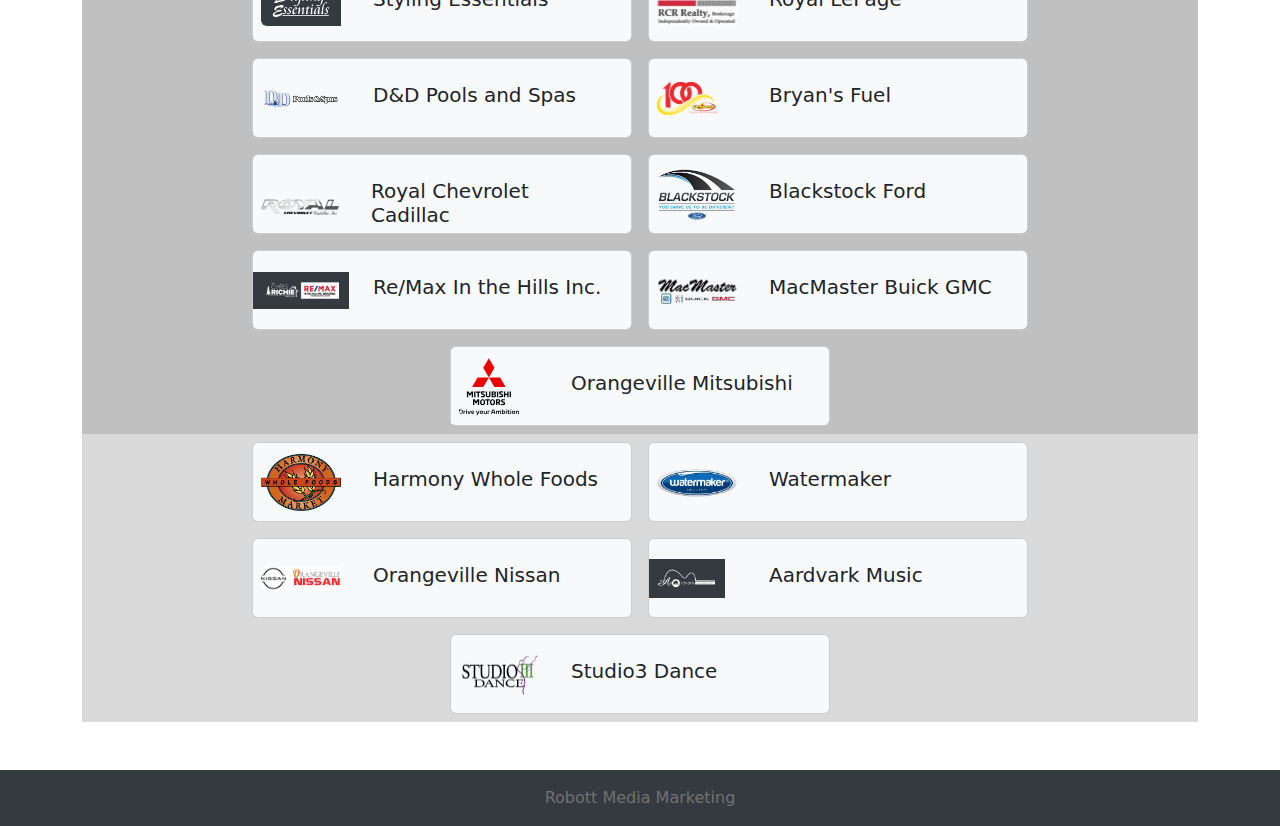
==== commit f52799c1: "Added Davis's last name" ====
--- a/ocb-program/index.html
+++ b/ocb-program/index.html
@@ -173,7 +173,7 @@
         <p>Mary Thomas*</p>
 
         <p class="fw-bold">Bass Clarinet</p>
-        <p>Davis</p>
+        <p>Davis McClinchey</p>
 
         <p class="fw-bold">Alto Sax</p>
         <p>Chris Abbott*</p>
@@ -305,7 +305,7 @@
       <div class="card m-2" style="background-color: #f8f9fa; width: 380px; height: 80px;">
         <div class="d-flex">
           <div class="p-2 align-self-center bg-light">
-            <img src="/ocb-program/img/bookore.png" class="py-0 img-fluid rounded-start" alt="Image 1" width="80">
+            <img src="/ocb-program/img/BookLore.png" class="py-0 img-fluid rounded-start" alt="Image 1" width="80">
           </div>
           <div class="p-2 flex-grow-1">
             <div class="card-body">
